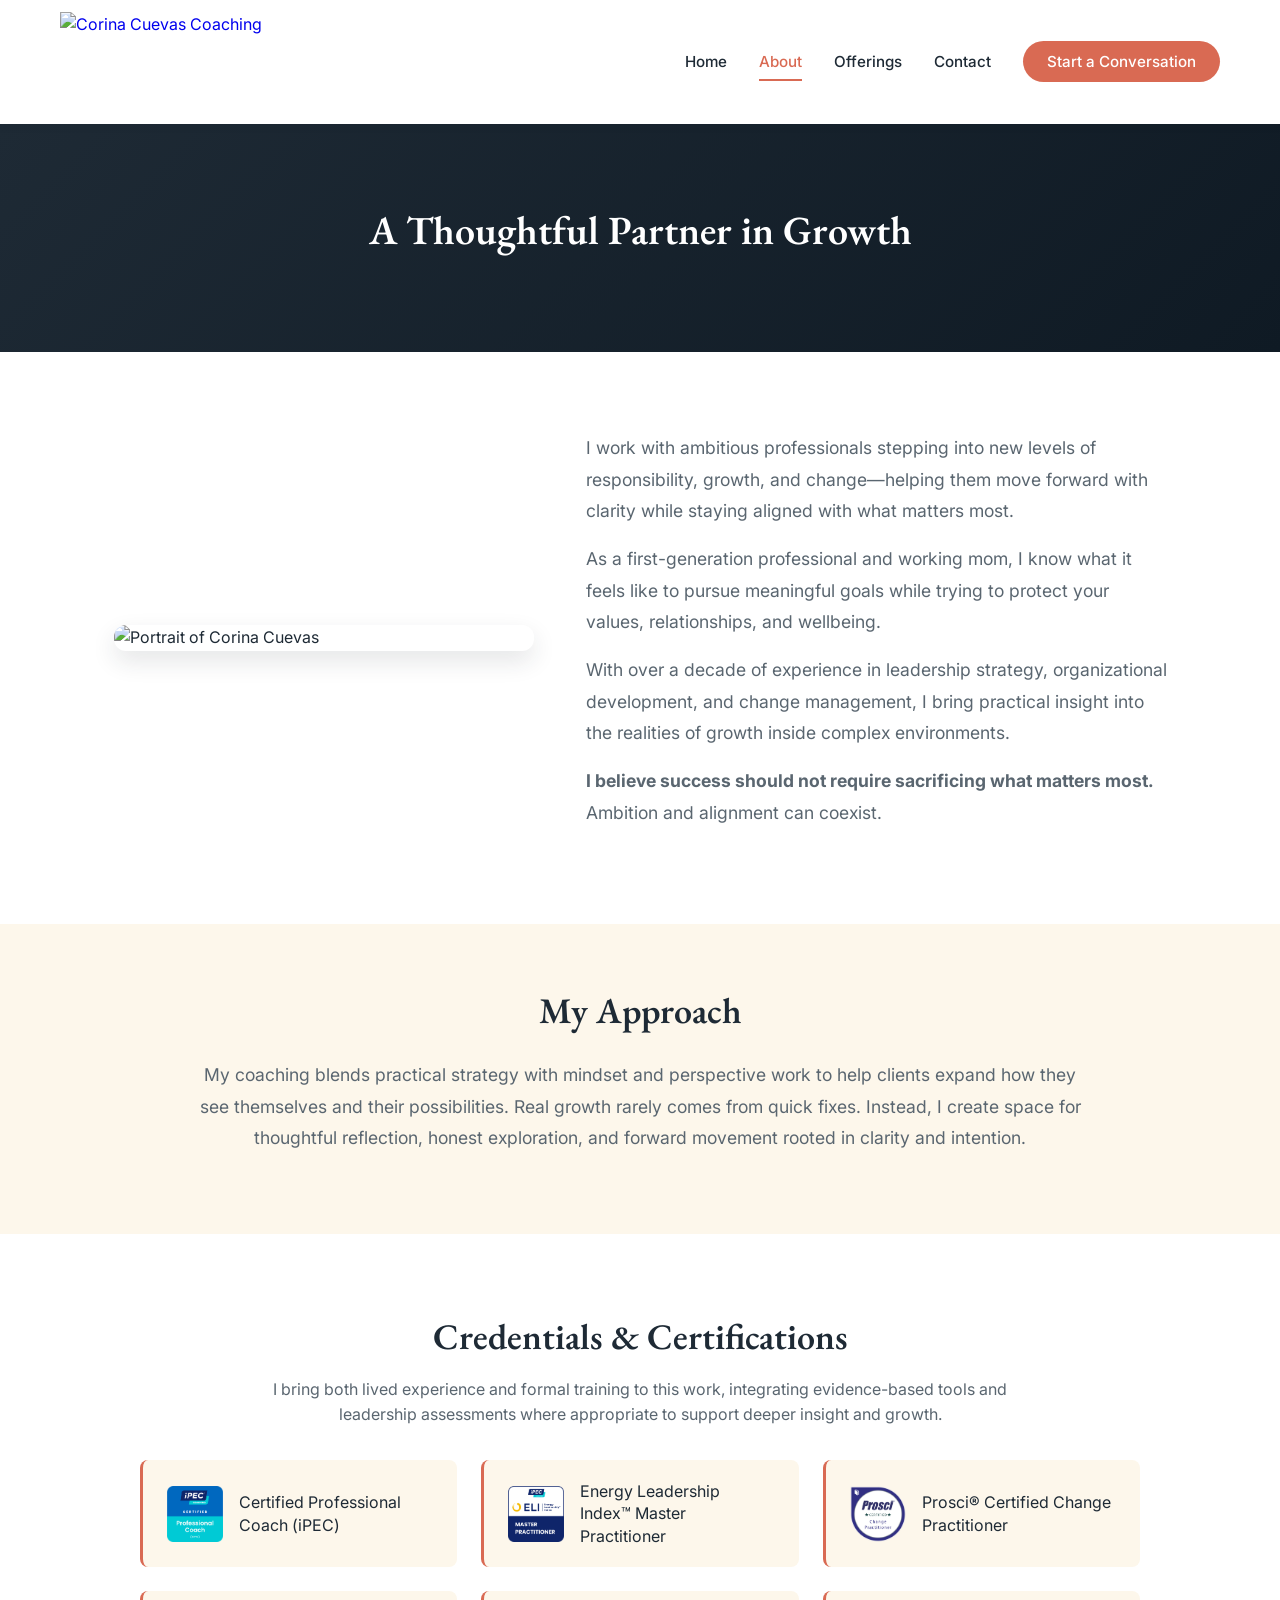
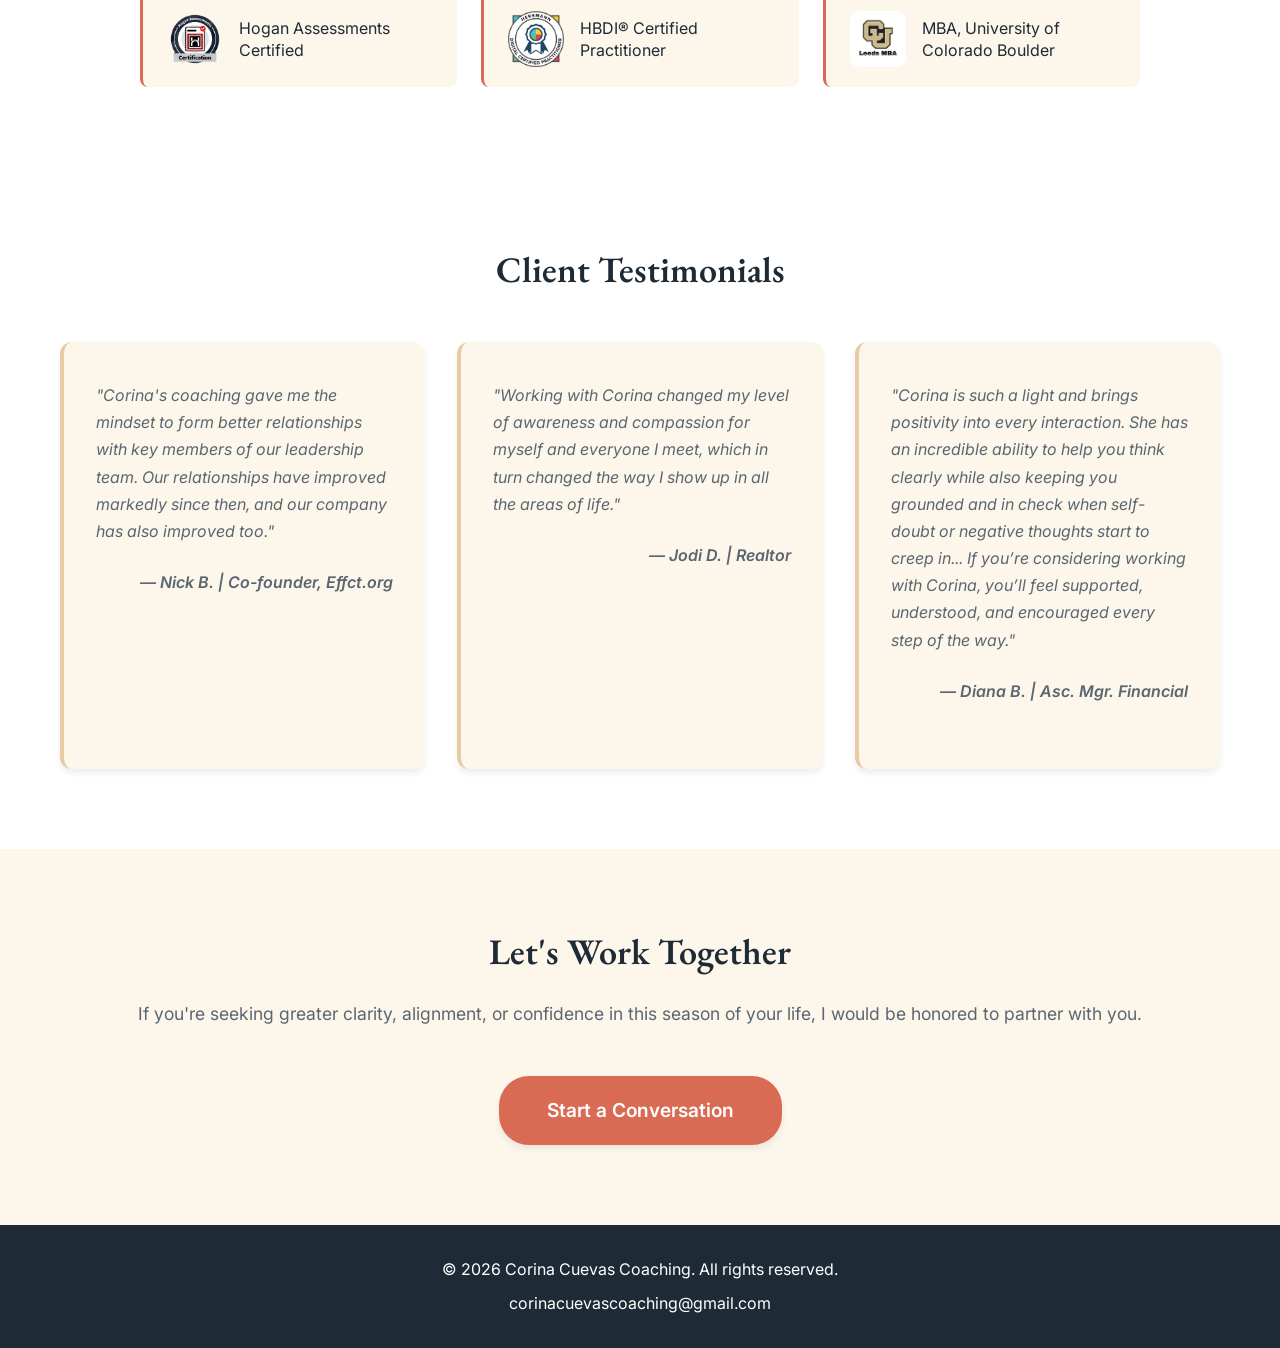
==== about.html @ 36dd2f9c "Revise about section for clarity and impact" ====
<!DOCTYPE html>
<html lang="en">
<head>
<!-- Google tag (gtag.js) -->
<script async src="https://www.googletagmanager.com/gtag/js?id=G-BGKGCBYLS8"></script>
<script>
  window.dataLayer = window.dataLayer || [];
  function gtag(){dataLayer.push(arguments);}
  gtag('js', new Date());

  gtag('config', 'G-BGKGCBYLS8');
</script>
    <meta charset="UTF-8">
    <meta name="viewport" content="width=device-width, initial-scale=1.0">
    <meta name="description" content="Learn about Corina Cuevas, a leadership and personal development coach with over a decade of experience in organizational development.">
    <title>About - Corina Cuevas Coaching</title>
    <link href="https://fonts.googleapis.com/css2?family=EB+Garamond:wght@400;600;700&family=Inter:wght@400;600&display=swap" rel="stylesheet">
    <link rel="stylesheet" href="style.css">
    <link rel="icon" type="image/png" href="/favicon-96x96.png" sizes="96x96" />
    <link rel="icon" type="image/svg+xml" href="/favicon.svg" />
    <link rel="shortcut icon" type="image/x-icon" href="favicon.ico">
    <link rel="apple-touch-icon" sizes="180x180" href="/apple-touch-icon.png" />
    <link rel="manifest" href="/site.webmanifest" />
</head>
<body>
    <header>
        <nav class="navbar">
            <div class="container">
                <a href="index.html" class="logo">
                    <img src="CCC_Logo.png" alt="Corina Cuevas Coaching" class="logo-image">
                </a>
                <button class="hamburger" aria-label="Toggle navigation menu">
                    <span></span>
                    <span></span>
                    <span></span>
                </button>
                <ul class="nav-links">
                    <li><a href="index.html">Home</a></li>
                    <li><a href="about.html" class="active">About</a></li>
                    <li><a href="offerings.html">Offerings</a></li>
                    <li><a href="contact.html">Contact</a></li>
                    <li><a href="https://calendly.com/corinacuevascoaching" class="cta">Start a Conversation</a></li>
                </ul>
            </div>
        </nav>
    </header>

    <section class="page-hero">
        <div class="container">
            <h1>A Thoughtful Partner in Growth</h1>
        </div>
    </section>

    <section id="about" class="about">
    <div class="container">
        <div class="about-content">
            <div class="about-image">
                <img src="home_page_photo2.jpeg" alt="Portrait of Corina Cuevas">
            </div>
            <div class="about-text">
                <p>I work with ambitious professionals stepping into new levels of responsibility, growth, and change—helping them move forward with clarity while staying aligned with what matters most.</p>
                <p>As a first-generation professional and working mom, I know what it feels like to pursue meaningful goals while trying to protect your values, relationships, and wellbeing.</p>
                <p>With over a decade of experience in leadership strategy, organizational development, and change management, I bring practical insight into the realities of growth inside complex environments.</p>
                <p><strong>I believe success should not require sacrificing what matters most.</strong> Ambition and alignment can coexist.</p>
            </div>
        </div>
    </div>
    </section>


    <section class="approach-section">
        <div class="container">
            <div class="approach">
                <h2>My Approach</h2>
                <p>My coaching blends practical strategy with mindset and perspective work to help clients expand how they see themselves and their possibilities. Real growth rarely comes from quick fixes. Instead, I create space for thoughtful reflection, honest exploration, and forward movement rooted in clarity and intention.</p>
            </div>
        </div>
    </section>

    <section class="credentials-section">
        <div class="container">
            <div class="credentials">
                <h2>Credentials & Certifications</h2>
                <p class="credentials-intro">I bring both lived experience and formal training to this work, integrating evidence-based tools and leadership assessments where appropriate to support deeper insight and growth.</p>
                <ul class="credentials-list">
                    <li>
                        <img src="ipec.png" alt="iPEC Certified Professional Coach">
                        <span>Certified Professional Coach (iPEC)</span>
                    </li>
                    <li>
                        <img src="eli.png" alt="ELI Master Practitioner">
                        <span>Energy Leadership Index™ Master Practitioner</span>
                    </li>
                    <li>
                        <img src="prosci.png" alt="Prosci Certified Change Practitioner">
                        <span>Prosci® Certified Change Practitioner</span>
                    </li>
                    <li>
                        <img src="hogan.png" alt="Hogan Assessments Certification">
                        <span>Hogan Assessments Certified</span>
                    </li>
                    <li>
                        <img src="herrman.png" alt="Hermann Practitioner">
                        <span>HBDI® Certified Practitioner</span>
                    </li>
                    <li>
                        <img src="cu_leeds.png" alt="MBA - University of Colorado Boulder Leeds School of Business">
                        <span>MBA, University of Colorado Boulder</span>
                    </li>
                </ul>
            </div>
        </div>
    </section>

    <section id="testimonials" class="testimonials">
        <div class="container">
            <h2>Client Testimonials</h2>
            <div class="testimonial-grid">
                <div class="testimonial">
                    <p>"Corina's coaching gave me the mindset to form better relationships with key members of our leadership team. Our relationships have improved markedly since then, and our company has also improved too."</p>
                    <p class="client-name">— Nick B. | Co-founder, Effct.org</p>
                </div>
                <div class="testimonial">
                    <p>"Working with Corina changed my level of awareness and compassion for myself and everyone I meet, which in turn changed the way I show up in all the areas of life."</p>
                    <p class="client-name">— Jodi D. | Realtor</p>
                </div>
                <div class="testimonial">
                    <p>"Corina is such a light and brings positivity into every interaction. She has an incredible ability to help you think clearly while also keeping you grounded and in check when self-doubt or negative thoughts start to creep in... If you’re considering working with Corina, you’ll feel supported, understood, and encouraged every step of the way."</p>
                    <p class="client-name">— Diana B. | Asc. Mgr. Financial </p>
                </div>
            </div>
        </div>
    </section>

    <section class="cta-section">
        <div class="container">
            <h2>Let's Work Together</h2>
            <p class="section-subtitle">If you're seeking greater clarity, alignment, or confidence in this season of your life, I would be honored to partner with you.</p>
            <a href="https://calendly.com/corinacuevascoaching" class="btn-primary btn-large">Start a Conversation</a>
        </div>
    </section>

    <footer class="footer">
        <div class="container">
            <p>&copy; 2026 Corina Cuevas Coaching. All rights reserved.</p>
            <p>corinacuevascoaching@gmail.com</p>
        </div>
    </footer>

    <script src="script.js"></script>
</body>
</html>
---- style.css ----
/* ===== CSS VARIABLES ===== */
:root {
    --primary: #1e2a35;
    --secondary: #e8cba4;
    --accent: #d96a53;
    --background: #fdf7eb;
    --white: #FFFFFF;
    --dark: #1e2a35;
    --light-text: #5a6670;
    --shadow: 0 4px 6px rgba(30, 42, 53, 0.08);
    --shadow-lg: 0 10px 25px rgba(30, 42, 53, 0.12);
    --transition: all 0.3s ease;
}

/* ===== RESET & GENERAL ===== */
* {
    margin: 0;
    padding: 0;
    box-sizing: border-box;
}

html {
    scroll-behavior: smooth;
}

body {
    font-family: 'Inter', -apple-system, BlinkMacSystemFont, 'Segoe UI', sans-serif;
    line-height: 1.6;
    color: var(--dark);
    background-color: var(--background);
    overflow-x: hidden;
}

.container {
    max-width: 1200px;
    margin: 0 auto;
    padding: 0 20px;
}

h1, h2, h3 {
    font-family: 'EB Garamond', Georgia, serif;
    font-weight: 600;
    line-height: 1.3;
    color: var(--primary);
}

h1 {
    font-size: 2.75rem;
}

h2 {
    font-size: 2.25rem;
    margin-bottom: 1.5rem;
    text-align: center;
}

h3 {
    font-size: 1.5rem;
    margin-bottom: 1rem;
}

p {
    margin-bottom: 1rem;
    color: var(--light-text);
}

/* ===== NAVIGATION ===== */
header {
    background: var(--white);
    box-shadow: var(--shadow);
    position: sticky;
    top: 0;
    z-index: 1000;
}

.navbar {
    padding: 0.75rem 0;
}

.navbar .container {
    display: flex;
    justify-content: space-between;
    align-items: center;
}

.logo {
    display: flex;
    align-items: center;
    text-decoration: none;
    transition: var(--transition);
}

.logo:hover {
    opacity: 0.85;
}

.logo-image {
    height: 100px;
    width: auto;
    object-fit: contain;
}

.nav-links {
    display: flex;
    list-style: none;
    gap: 2rem;
    align-items: center;
}

.nav-links a {
    text-decoration: none;
    color: var(--dark);
    font-weight: 500;
    font-size: 0.95rem;
    transition: var(--transition);
    padding: 0.5rem 0;
    border-bottom: 2px solid transparent;
}

.nav-links a:hover {
    color: var(--accent);
    border-bottom-color: var(--accent);
}

.nav-links a.active {
    color: var(--accent);
    border-bottom-color: var(--accent);
}

.nav-links .cta {
    background: var(--accent);
    color: var(--white) !important;
    padding: 0.7rem 1.5rem !important;
    border-radius: 25px;
    border: none !important;
}

.nav-links .cta:hover {
    background: var(--primary) !important;
    transform: translateY(-2px);
}

.hamburger {
    display: none;
    flex-direction: column;
    background: none;
    border: none;
    cursor: pointer;
    gap: 5px;
}

.hamburger span {
    width: 25px;
    height: 3px;
    background: var(--primary);
    transition: var(--transition);
}

/* ===== HERO SECTION ===== */
.hero {
    background: linear-gradient(135deg, var(--primary) 0%, #0f1a24 100%);
    color: var(--white);
    padding: 8rem 2rem;
    text-align: center;
}

.hero h1 {
    color: var(--white);
    font-size: 3rem;
    margin-bottom: 1.5rem;
    font-weight: 600;
    animation: fadeInUp 1s ease;
}

.hero-subtitle {
    font-size: 1.3rem;
    margin-bottom: 2.5rem;
    opacity: 0.95;
    max-width: 700px;
    margin-left: auto;
    margin-right: auto;
    color: var(--secondary);
}

/* ===== PAGE HERO (for internal pages) ===== */
.page-hero {
    background: linear-gradient(135deg, var(--primary) 0%, #0f1a24 100%);
    color: var(--white);
    padding: 5rem 2rem;
    text-align: center;
}

.page-hero h1 {
    color: var(--white);
    font-size: 2.5rem;
    margin-bottom: 1rem;
}

.page-hero .hero-subtitle {
    color: var(--secondary);
    font-size: 1.2rem;
}

/* ===== BUTTONS ===== */
.btn-primary {
    display: inline-block;
    background: var(--accent);
    color: var(--white);
    padding: 1rem 2.5rem;
    text-decoration: none;
    border-radius: 30px;
    font-weight: 600;
    font-size: 1rem;
    transition: var(--transition);
    border: none;
    cursor: pointer;
    box-shadow: var(--shadow);
}

.btn-primary:hover {
    background: var(--secondary);
    color: var(--primary);
    transform: translateY(-3px);
    box-shadow: var(--shadow-lg);
}

.btn-secondary {
    display: inline-block;
    background: transparent;
    color: var(--primary);
    padding: 1rem 2.5rem;
    text-decoration: none;
    border-radius: 30px;
    font-weight: 600;
    font-size: 1rem;
    transition: var(--transition);
    border: 2px solid var(--primary);
    cursor: pointer;
}

.btn-secondary:hover {
    background: var(--primary);
    color: var(--white);
    transform: translateY(-3px);
}

.btn-large {
    font-size: 1.2rem;
    padding: 1.2rem 3rem;
}

.btn-card {
    display: inline-block;
    background: var(--primary);
    color: var(--white);
    padding: 0.8rem 1.8rem;
    text-decoration: none;
    border-radius: 25px;
    font-weight: 600;
    font-size: 0.95rem;
    transition: var(--transition);
    margin-top: 1rem;
}

.btn-card:hover {
    background: var(--accent);
    transform: translateY(-2px);
}

.cta-center {
    text-align: center;
    margin-top: 3rem;
}

/* ===== INTRO SECTION WITH IMAGE ===== */
.intro {
    padding: 5rem 2rem;
    background: var(--white);
}

.intro-content {
    display: grid;
    grid-template-columns: 400px 1fr;
    gap: 4rem;
    align-items: center;
    max-width: 1200px;
    margin: 0 auto;
}

.intro-image {
    width: 100%;
    height: 100%;
    display: flex;
    justify-content: center;
    align-items: center;
}

.intro-image img {
    width: 100%;
    max-width: 400px;
    height: auto;
    border-radius: 12px;
    box-shadow: var(--shadow-lg);
    object-fit: cover;
    transition: var(--transition);
}

.intro-image img:hover {
    transform: scale(1.02);
    box-shadow: 0 15px 35px rgba(30, 42, 53, 0.15);
}

.intro-text {
    text-align: left;
}

.intro-text h2 {
    text-align: left;
    margin-bottom: 1.5rem;
}

.intro-text p {
    font-size: 1.1rem;
    line-height: 1.8;
    margin-bottom: 1.5rem;
}

.intro-text .btn-secondary {
    margin-top: 1rem;
}

/* ===== COACHING FIT SECTION ===== */
.coaching-fit {
    padding: 5rem 2rem;
    background: var(--background);
}

.fit-cards {
    display: flex;
    flex-wrap: wrap;
    justify-content: center;
    gap: 1.5rem;
    margin-top: 3rem;
    max-width: 1000px;
    margin-left: auto;
    margin-right: auto;
}

.fit-item {
    background: var(--white);
    padding: 1.5rem;
    border-radius: 10px;
    box-shadow: var(--shadow);
    border-left: 4px solid var(--accent);
    color: var(--dark);
    font-size: 1rem;
    flex: 0 1 calc(33.333% - 1.5rem);
    min-width: 250px;
    max-width: 320px;
}

/* ===== WAYS TO WORK TOGETHER SECTION ===== */
.ways-to-work {
    padding: 5rem 2rem;
    background: var(--white);
}

.ways-grid {
    display: grid;
    grid-template-columns: repeat(2, 1fr);
    gap: 2rem;
    margin-top: 3rem;
    max-width: 900px;
    margin-left: auto;
    margin-right: auto;
}

.way-card {
    background: var(--background);
    padding: 2rem 1.5rem;
    border-radius: 12px;
    box-shadow: var(--shadow);
    text-align: center;
    border-top: 3px solid var(--accent);
}

.way-icon {
    font-size: 2.5rem;
    margin-bottom: 1rem;
}

.way-card h3 {
    font-size: 1.3rem;
    margin-bottom: 1rem;
    color: var(--primary);
}

.way-card p {
    font-size: 0.95rem;
    line-height: 1.6;
    color: var(--light-text);
    margin-bottom: 0;
}

/* ===== CERTIFICATIONS SECTION ===== */
.certifications-section {
    padding: 5rem 2rem;
    background: var(--background);
}

.certifications-grid {
    display: flex;
    flex-wrap: wrap;
    justify-content: center;
    align-items: center;
    gap: 2rem;
    margin-top: 3rem;
    max-width: 1000px;
    margin-left: auto;
    margin-right: auto;
}

.cert-badge {
    display: flex;
    justify-content: center;
    align-items: center;
    
}
.cert-badge img {
  width: 110px;
  height: 110px;
  object-fit: contain;
}

.mba-badge {
    width: 150px;
    height: 270px;
    display: flex;
    justify-content: center;
    align-items: center;
    background: var(--white);
    border-radius: 8px;
    box-shadow: var(--shadow);
}

.mba-image {
    max-width: 140px;
    max-height: 260px;
    width: auto;
    height: auto;
    object-fit: contain;
    padding: 0.5rem;
}

/* ===== SERVICES SECTION ===== */
.services {
    padding: 5rem 2rem;
    background: var(--white);
}

.section-subtitle {
    text-align: center;
    font-size: 1.1rem;
    color: var(--light-text);
    margin-bottom: 3rem;
}

.section-intro {
    text-align: center;
    font-size: 1.1rem;
    color: var(--light-text);
    margin-bottom: 3rem;
    max-width: 900px;
    margin-left: auto;
    margin-right: auto;
}

.service-cards {
    display: grid;
    grid-template-columns: repeat(auto-fit, minmax(300px, 1fr));
    gap: 2rem;
    margin-top: 3rem;
}

.card {
    background: var(--background);
    padding: 2.5rem 2rem;
    border-radius: 12px;
    box-shadow: var(--shadow);
    transition: var(--transition);
    text-align: center;
    border: 2px solid transparent;
    position: relative;
    display: flex;
    flex-direction: column;
}

.card:hover {
    transform: none;
    box-shadow: var(--shadow);
    border-color: transparent;
}

.card.featured {
    border-color: var(--accent);
    box-shadow: 0 8px 20px rgba(217, 106, 83, 0.2);
}

.featured-badge {
    position: absolute;
    top: -12px;
    left: 50%;
    transform: translateX(-50%);
    background: var(--accent);
    color: var(--white);
    padding: 0.3rem 1rem;
    border-radius: 20px;
    font-size: 0.85rem;
    font-weight: 600;
}

.card-icon {
    font-size: 3rem;
    margin-bottom: 1rem;
}

.card h3 {
    margin-bottom: 1rem;
    color: var(--primary);
}

.card p {
    color: var(--light-text);
    margin-bottom: 1.5rem;
}

.card-list {
    text-align: left;
    list-style-position: inside;
    color: var(--light-text);
    margin-bottom: 1.5rem;
}

.card-list li {
    margin-bottom: 0.5rem;
}

.price {
    font-size: 1.5rem;
    font-weight: 600;
    color: var(--accent);
    margin-top: auto;
}

.price span {
    font-size: 0.9rem;
    color: var(--light-text);
    font-weight: 400;
}

/* ===== ORGANIZATIONAL SECTION ===== */
.organizational-section {
    padding: 5rem 2rem;
    background: var(--background);
}

.organizational-grid {
    display: flex;
    flex-wrap: wrap;
    justify-content: center;
    gap: 2rem;
    margin-top: 3rem;
}

.org-card {
    background: var(--white);
    padding: 1.75rem 1.75rem;
    border-radius: 12px;
    box-shadow: var(--shadow);
    border-top: 4px solid var(--accent);
    flex: 0 1 300px;
text-align: center;
}

.org-card:hover {
    box-shadow: var(--shadow-lg);
}

.org-icon {
    font-size: 2rem;
    margin-bottom: 0.75rem;
}

/* ===== ASSESSMENTS SECTION ===== */
.assessments-section {
    padding: 5rem 2rem;
    background: var(--white);
}

.assessment-grid {
    display: flex;
    flex-wrap: wrap;
    justify-content: center;
    gap: 2rem;
    margin-top: 3rem;
}

.assessment-card {
    background: var(--background);
    padding: 2rem 1.5rem;
    border-radius: 12px;
    box-shadow: var(--shadow);
    flex: 0 1 360px;
    text-align: center;
}

.assessment-card h3 {
    margin: 1rem 0 0.75rem;
    color: var(--primary);
}

.assessment-card p {
    font-size: 0.95rem;
    line-height: 1.6;
}

.assessment-icon img {
    width: 72px;
    height: 72px;
    object-fit: contain;
}

.clifton-icon {
  width: auto !important;
  height: 28px !important;
  max-width: 140px;
  object-fit: contain;
}
/* Remove lateral slide hover on legacy assessment items */
.assessment-item,
.assessment-item:hover {
    transform: none;
}

/* ===== TESTIMONIALS ===== */
.testimonials {
    padding: 5rem 2rem;
    background: var(--white);
}

.testimonial-grid {
    display: grid;
    grid-template-columns: repeat(auto-fit, minmax(300px, 1fr));
    gap: 2rem;
    margin-top: 3rem;
}

.testimonial {
    background: var(--background);
    padding: 2.5rem 2rem;
    border-radius: 12px;
    box-shadow: var(--shadow);
    position: relative;
    transition: var(--transition);
    border-left: 4px solid var(--secondary);
}

.testimonial:hover {
    transform: translateY(-5px);
    box-shadow: var(--shadow-lg);
}

.testimonial p {
    font-style: italic;
    color: var(--light-text);
    font-size: 1rem;
    line-height: 1.7;
    margin-bottom: 1.5rem;
}

.client-name {
    font-weight: 600;
    color: var(--primary);
    text-align: right;
    margin: 0;
    font-style: normal;
}

/* ===== ABOUT SECTION ===== */
.about {
    padding: 5rem 2rem;
    background: var(--white);
}

.about .container {
    max-width: 1100px;
    margin: 0 auto;
}

.about-content {
    display: grid;
    grid-template-columns: 1.1fr 1.5fr;
    gap: 3rem;
    align-items: center;
}

.about-image {
    display: flex;
    justify-content: center;
    align-items: center;
}

.about-image img {
    width: 100%;
    max-width: 420px;
    border-radius: 12px;
    box-shadow: var(--shadow-lg);
    object-fit: cover;
    display: block;
    margin: 0 auto;
    transition: var(--transition);
}

.about-image img:hover {
    transform: scale(1.02);
    box-shadow: 0 15px 35px rgba(30, 42, 53, 0.15);
}

.about-text {
    font-size: 1.1rem;
    line-height: 1.8;
}

/* Approach */
.approach-section {
    padding: 4rem 2rem;
    background: var(--background);
}

.approach {
    max-width: 900px;
    margin: 0 auto;
}

.approach h2 {
    margin-bottom: 1.5rem;
}

.approach p {
    font-size: 1.1rem;
    line-height: 1.8;
    text-align: center;
}

/* Credentials */
.credentials-section {
    padding: 5rem 2rem;
    background: var(--white);
}

.credentials {
    max-width: 1000px;
    margin: 0 auto;
}

.credentials h2 {
    margin-bottom: 1rem;
}

.credentials-intro {
    text-align: center;
    max-width: 800px;
    margin: 0 auto 2rem;
}

.credentials-list {
    list-style: none;
    display: grid;
    grid-template-columns: repeat(auto-fit, minmax(280px, 1fr));
    gap: 1.5rem;
    margin-top: 2rem;
}

.credentials-list li {
    display: flex;
    align-items: center;
    gap: 1rem;
    padding: 1.25rem 1.5rem;
    background: var(--background);
    border-radius: 8px;
    border-left: 3px solid var(--accent);
    color: var(--dark);
    font-size: 1rem;
}

.credentials-list li img {
    width: 56px;
    height: 56px;
    object-fit: contain;
    flex-shrink: 0;
}

.credentials-list li span {
    line-height: 1.4;
}

/* ===== CONTACT SECTION ===== */
.contact {
    padding: 5rem 2rem;
    background: var(--white);
}

.contact-options {
    display: grid;
    grid-template-columns: repeat(auto-fit, minmax(350px, 1fr));
    gap: 3rem;
    margin: 3rem auto;
    max-width: 1000px;
    justify-items: center;
}

.contact-card {
    background: var(--background);
    padding: 2.5rem 2rem;
    border-radius: 12px;
    box-shadow: var(--shadow);
    text-align: center;
}

.contact-card .benefits-list {
    text-align: left;
    margin: 1.5rem auto;
    max-width: 420px;
}

.contact-card .card-icon {
    font-size: 3rem;
    margin-bottom: 1rem;
}

.contact-card h3 {
    text-align: center;
    margin-bottom: 1rem;
}

.contact-card > p {
    text-align: center;
    margin-bottom: 1.5rem;
}

.benefits-list {
    list-style: none;
    margin: 1.5rem 0;
    padding: 0;
}

.benefits-list li {
    padding: 0.5rem 0;
    padding-left: 1.5rem;
    position: relative;
    color: var(--light-text);
}

.benefits-list li:before {
    content: "✓";
    position: absolute;
    left: 0;
    color: var(--accent);
    font-weight: bold;
}

.contact-form button {
    margin-top: 0.5rem;
}

.response-time {
    font-size: 0.9rem;
    color: var(--light-text);
    margin-top: 1rem;
    font-style: italic;
    text-align: center;
}

.small-text {
    font-size: 0.85rem;
    color: var(--light-text);
    margin-top: 0.5rem;
    text-align: center;
}

/* ===== CONTACT INFO SECTION ===== */
.contact-info-section {
    padding: 4rem 2rem;
    background: var(--background);
}

.contact-details {
    display: grid;
    grid-template-columns: repeat(auto-fit, minmax(250px, 1fr));
    gap: 2rem;
    max-width: 800px;
    margin: 2rem auto;
}

.contact-item {
    text-align: center;
    padding: 2rem;
    background: var(--white);
    border-radius: 10px;
    box-shadow: var(--shadow);
}

.contact-item h3 {
    margin-bottom: 1rem;
    font-size: 1.3rem;
}

.contact-item a {
    color: var(--accent);
    text-decoration: none;
    font-weight: 600;
    transition: var(--transition);
}

.contact-item a:hover {
    color: var(--primary);
}

/* ===== FAQ SECTION ===== */
.faq-section {
    padding: 5rem 2rem;
    background: var(--white);
}

.faq-grid {
    display: grid;
    grid-template-columns: repeat(auto-fit, minmax(300px, 1fr));
    gap: 2rem;
    margin-top: 3rem;
    max-width: 1000px;
    margin-left: auto;
    margin-right: auto;
}

.faq-item {
    background: var(--background);
    padding: 2rem;
    border-radius: 10px;
    border-top: 3px solid var(--accent);
}

.faq-item h3 {
    font-size: 1.2rem;
    margin-bottom: 1rem;
}

.faq-item p {
    line-height: 1.7;
}

/* ===== CTA SECTION ===== */
.cta-section {
    padding: 5rem 2rem;
    background: var(--background);
    text-align: center;
}

/* ===== FOOTER ===== */
.footer {
    background: var(--primary);
    color: var(--white);
    padding: 2rem;
    text-align: center;
}

.footer .container {
    display: flex;
    justify-content: center;
    align-items: center;
    flex-direction: column;
    gap: 0.5rem;
}

.footer p {
    margin: 0;
    color: var(--white);
}

/* ===== ANIMATIONS ===== */
@keyframes fadeInUp {
    from {
        opacity: 0;
        transform: translateY(30px);
    }
    to {
        opacity: 1;
        transform: translateY(0);
    }
}

/* ===== RESPONSIVE DESIGN ===== */
@media (max-width: 992px) {
    .intro-content {
        grid-template-columns: 300px 1fr;
        gap: 3rem;
    }

    .intro-image img {
        max-width: 300px;
    }
}

@media (max-width: 768px) {
    h1 {
        font-size: 2rem;
    }

    h2 {
        font-size: 1.75rem;
    }

    .nav-links {
        position: fixed;
        right: -100%;
        top: 70px;
        flex-direction: column;
        background: var(--white);
        width: 100%;
        text-align: center;
        transition: 0.3s;
        box-shadow: var(--shadow-lg);
        padding: 2rem 0;
        max-height: calc(100vh - 70px);
        overflow-y: auto;
    }

    .nav-links.active {
        right: 0;
    }

    .hamburger {
        display: flex;
    }

    .logo-image {
        height: 38px;
    }

    .hero {
        padding: 5rem 2rem;
    }

    .hero h1 {
        font-size: 2rem;
    }

    .hero-subtitle {
        font-size: 1.1rem;
    }

    .page-hero {
        padding: 4rem 2rem;
    }

    .page-hero h1 {
        font-size: 2rem;
    }

    .intro-content {
        grid-template-columns: 1fr;
        gap: 2rem;
    }

    .intro-image {
        order: 1;
        max-width: 350px;
        margin: 0 auto;
    }

    .intro-text {
        order: 2;
        text-align: center;
    }

    .intro-text h2 {
        text-align: center;
    }

    .intro-image img {
        max-width: 100%;
    }

    .fit-cards {
        flex-direction: column;
        align-items: center;
    }

    .fit-item {
        flex: 1 1 100%;
        max-width: 100%;
    }

    .ways-grid {
        grid-template-columns: 1fr;
    }

    .certifications-grid {
        gap: 1.5rem;
    }

    .service-cards {
        grid-template-columns: 1fr;
    }

    .testimonial-grid {
        grid-template-columns: 1fr;
    }

    .contact-options {
        grid-template-columns: 1fr;
    }

    .credentials-list {
        grid-template-columns: 1fr;
    }

    .organizational-grid {
        grid-template-columns: 1fr;
        gap: 1.5rem;
    }

    .assessment-list {
        grid-template-columns: 1fr;
    }

    .faq-grid {
        grid-template-columns: 1fr;
    }

    .contact-details {
        grid-template-columns: 1fr;
    }
}

@media (max-width: 768px) {
    .logo-image {
        height: 80px;
        width: auto;
    }

    .btn-primary {
        padding: 0.9rem 2rem;
        font-size: 0.95rem;
    }

    .certifications-grid {
        gap: 1rem;
    }

    .contact-options {
        grid-template-columns: 1fr;
    }

    .about-content {
        grid-template-columns: 1fr;
        gap: 2rem;
    }

    .about-image {
        order: 1;
        max-width: 350px;
        margin: 0 auto;
    }

    .about-image img {
        max-width: 100%;
    }

    .about-text {
        order: 2;
        text-align: left;
    }
}
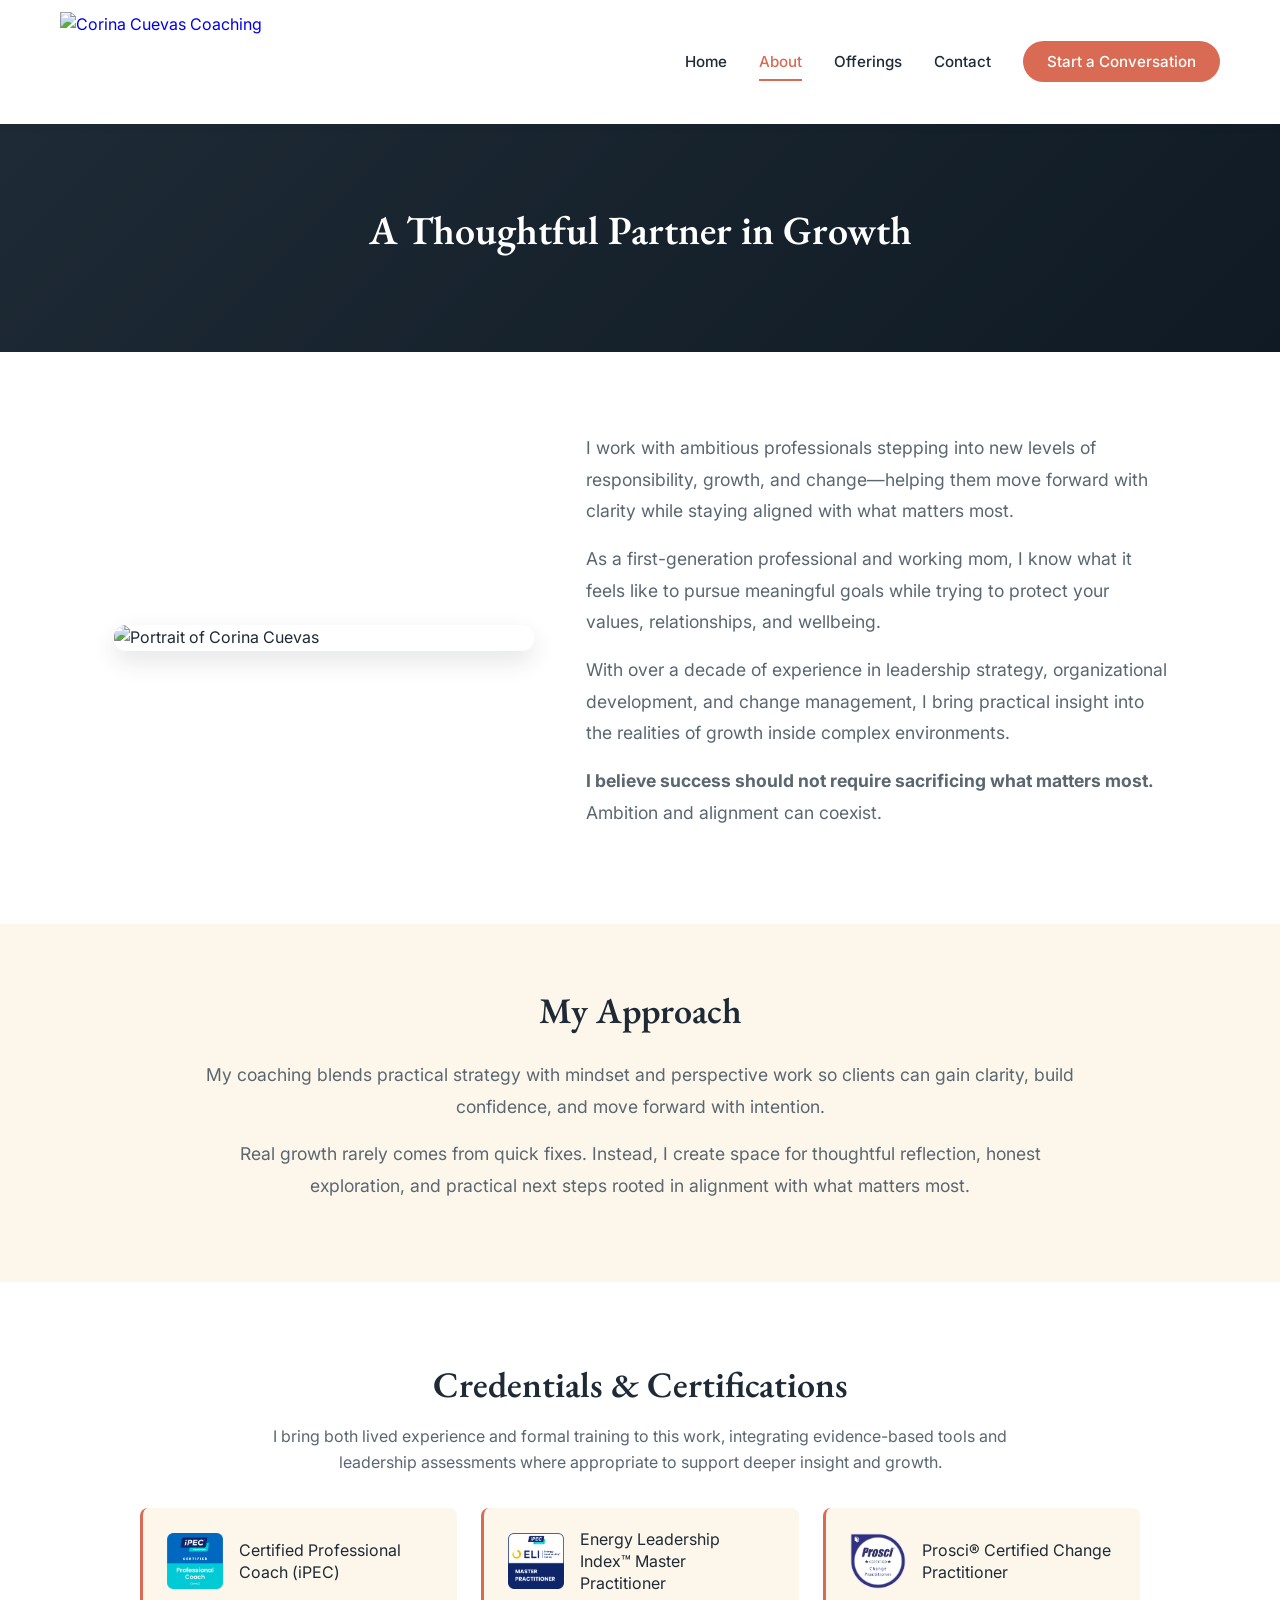
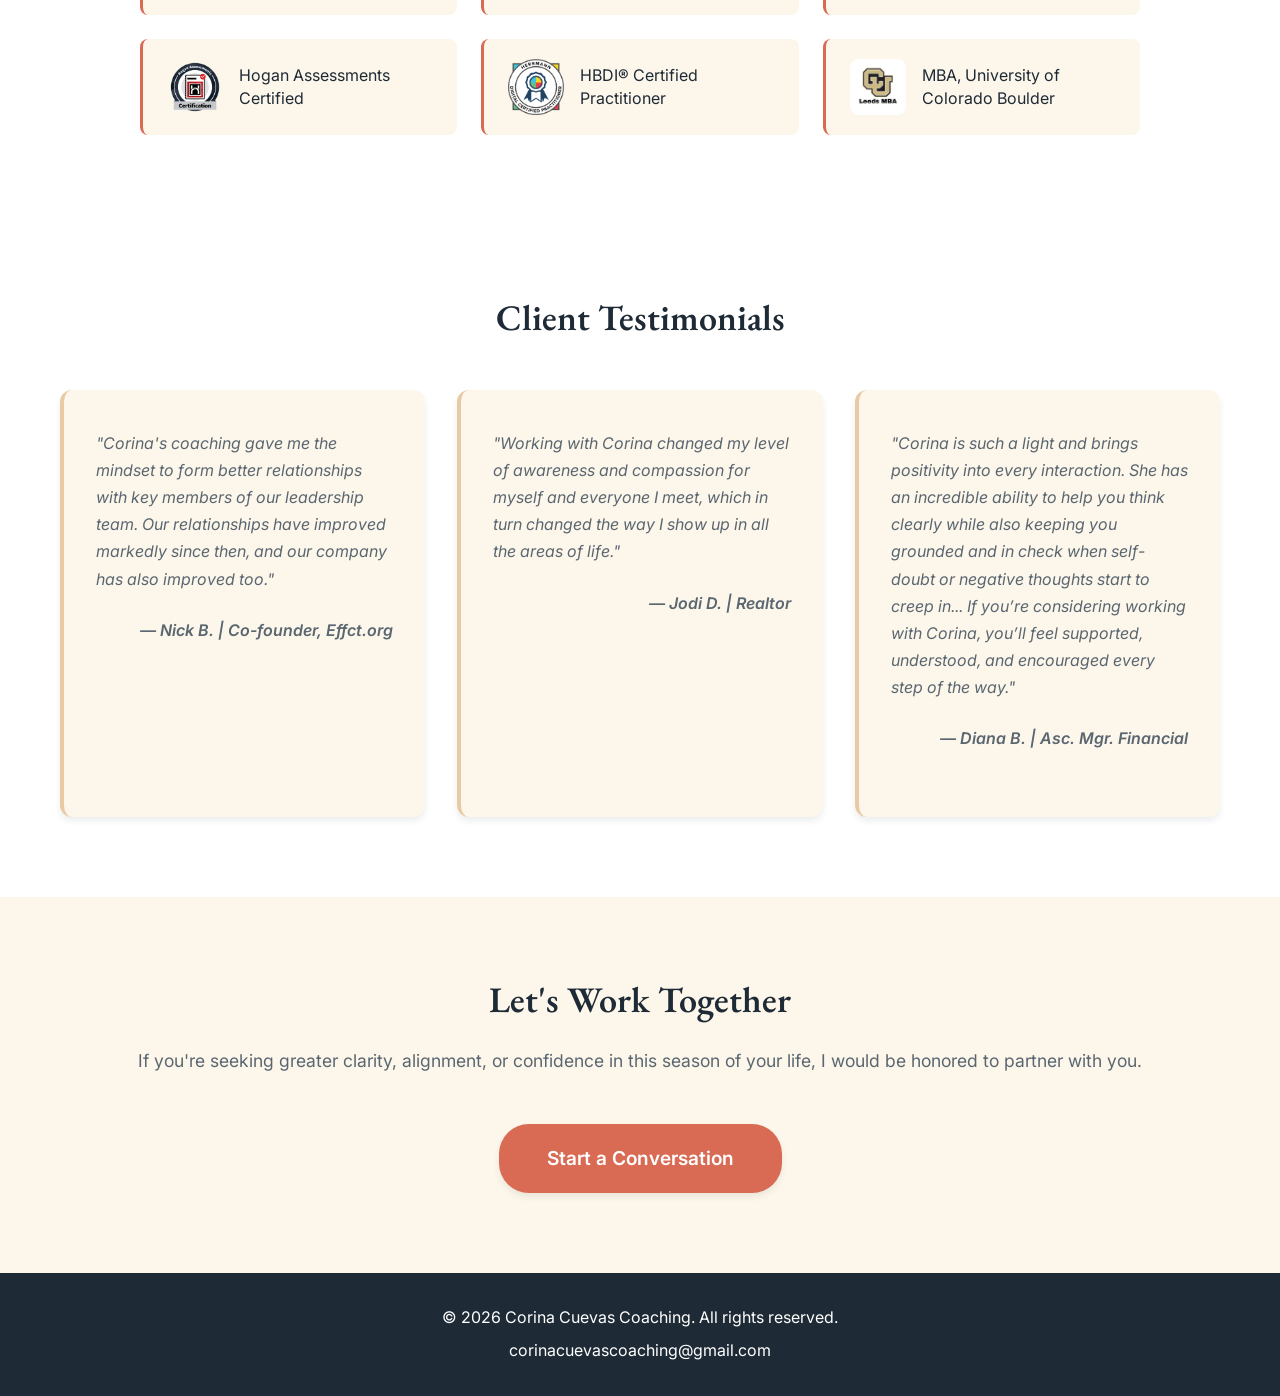
==== commit 03fc2d6b: "Revise coaching approach description for clarity" ====
--- a/about.html
+++ b/about.html
@@ -72,7 +72,9 @@
         <div class="container">
             <div class="approach">
                 <h2>My Approach</h2>
-                <p>My coaching blends practical strategy with mindset and perspective work to help clients expand how they see themselves and their possibilities. Real growth rarely comes from quick fixes. Instead, I create space for thoughtful reflection, honest exploration, and forward movement rooted in clarity and intention.</p>
+                <p>My coaching blends practical strategy with mindset and perspective work so clients can gain clarity, build confidence, and move forward with intention.</p>
+
+<p>Real growth rarely comes from quick fixes. Instead, I create space for thoughtful reflection, honest exploration, and practical next steps rooted in alignment with what matters most.</p>
             </div>
         </div>
     </section>
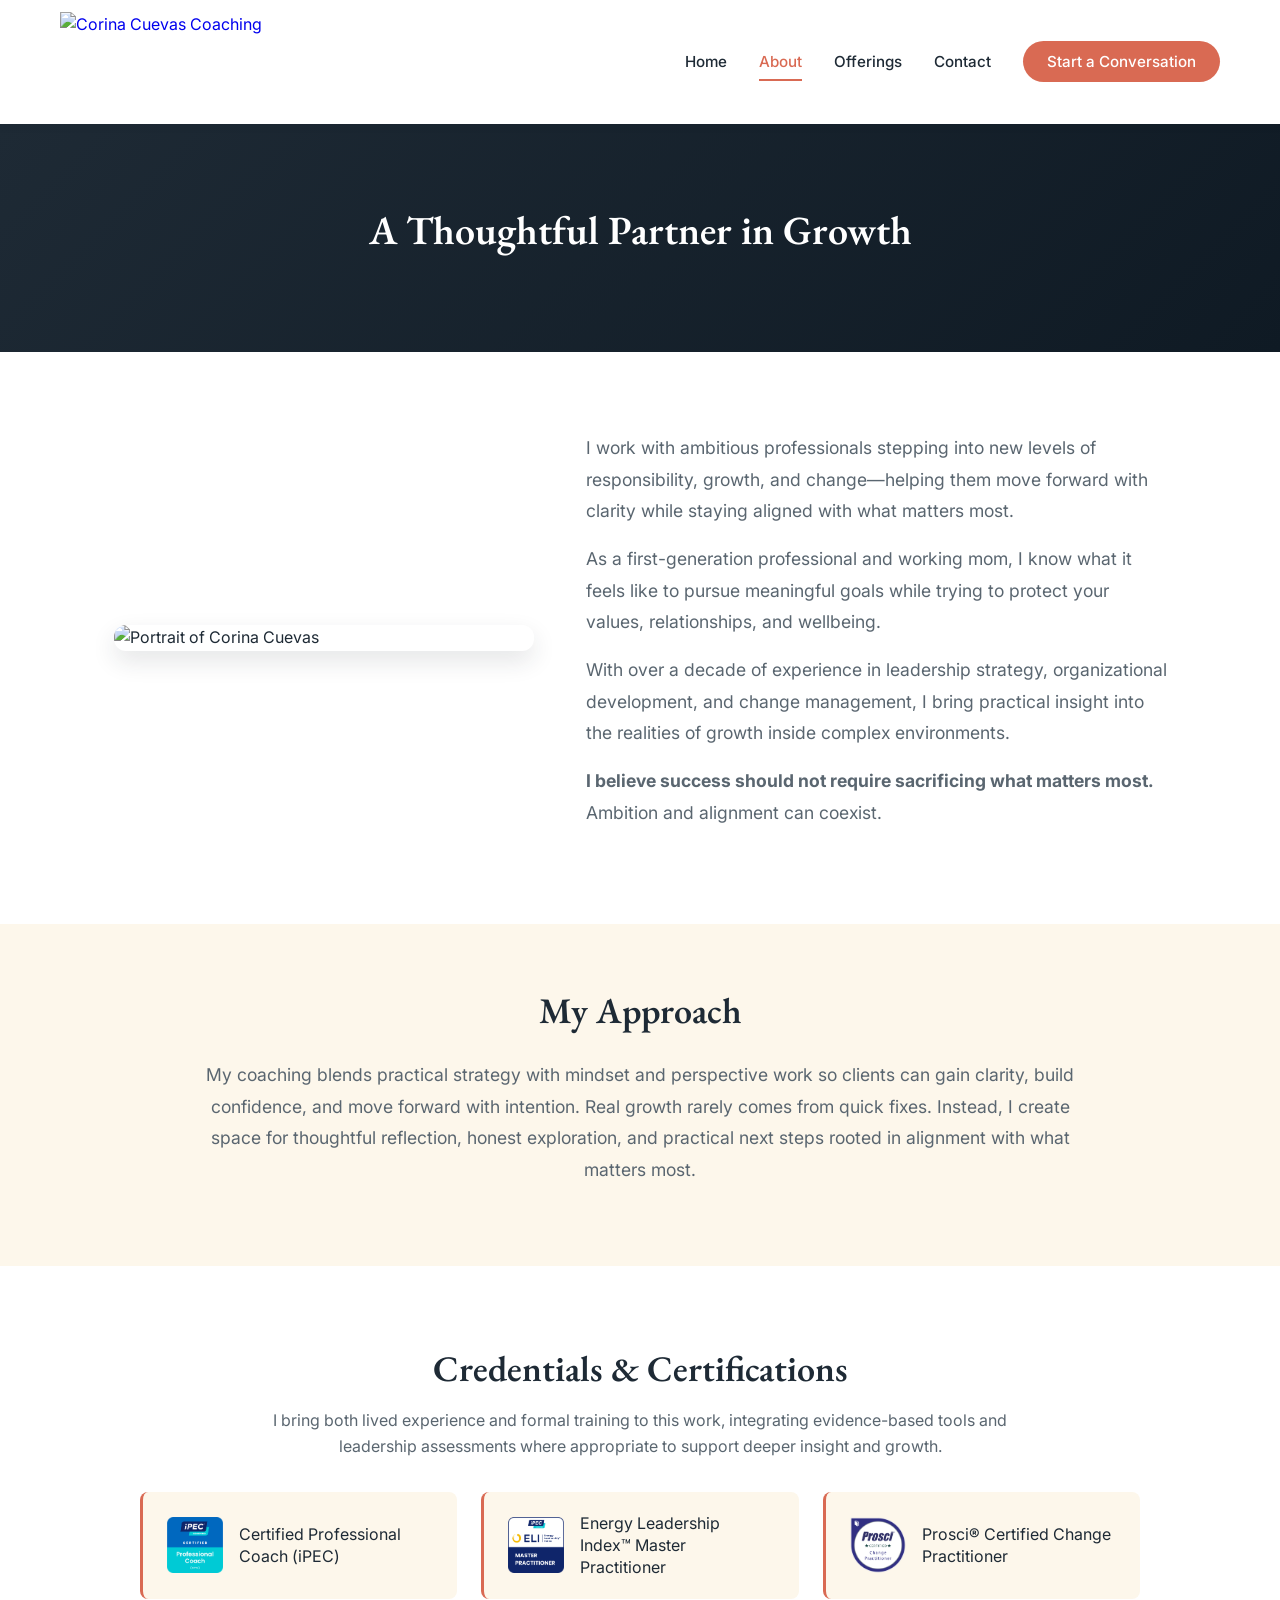
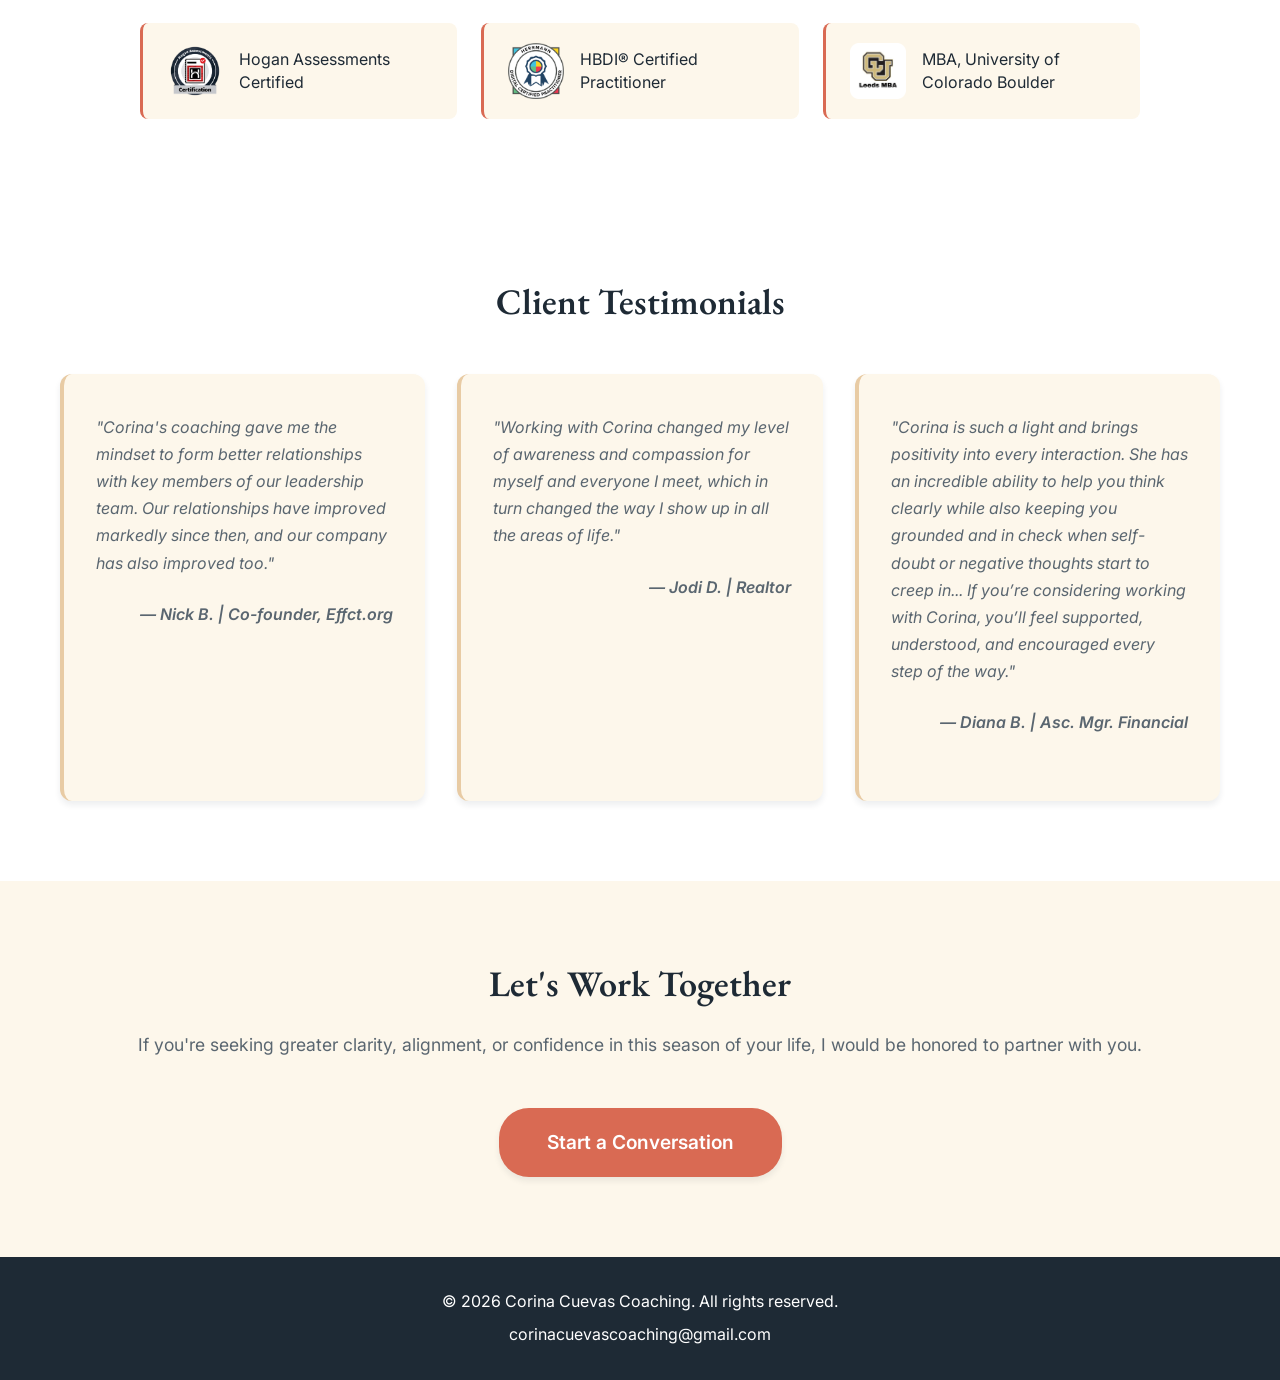
==== commit 8fc45643: "Consolidate coaching approach paragraphs" ====
--- a/about.html
+++ b/about.html
@@ -72,9 +72,7 @@
         <div class="container">
             <div class="approach">
                 <h2>My Approach</h2>
-                <p>My coaching blends practical strategy with mindset and perspective work so clients can gain clarity, build confidence, and move forward with intention.</p>
-
-<p>Real growth rarely comes from quick fixes. Instead, I create space for thoughtful reflection, honest exploration, and practical next steps rooted in alignment with what matters most.</p>
+                <p>My coaching blends practical strategy with mindset and perspective work so clients can gain clarity, build confidence, and move forward with intention. Real growth rarely comes from quick fixes. Instead, I create space for thoughtful reflection, honest exploration, and practical next steps rooted in alignment with what matters most.</p>
             </div>
         </div>
     </section>
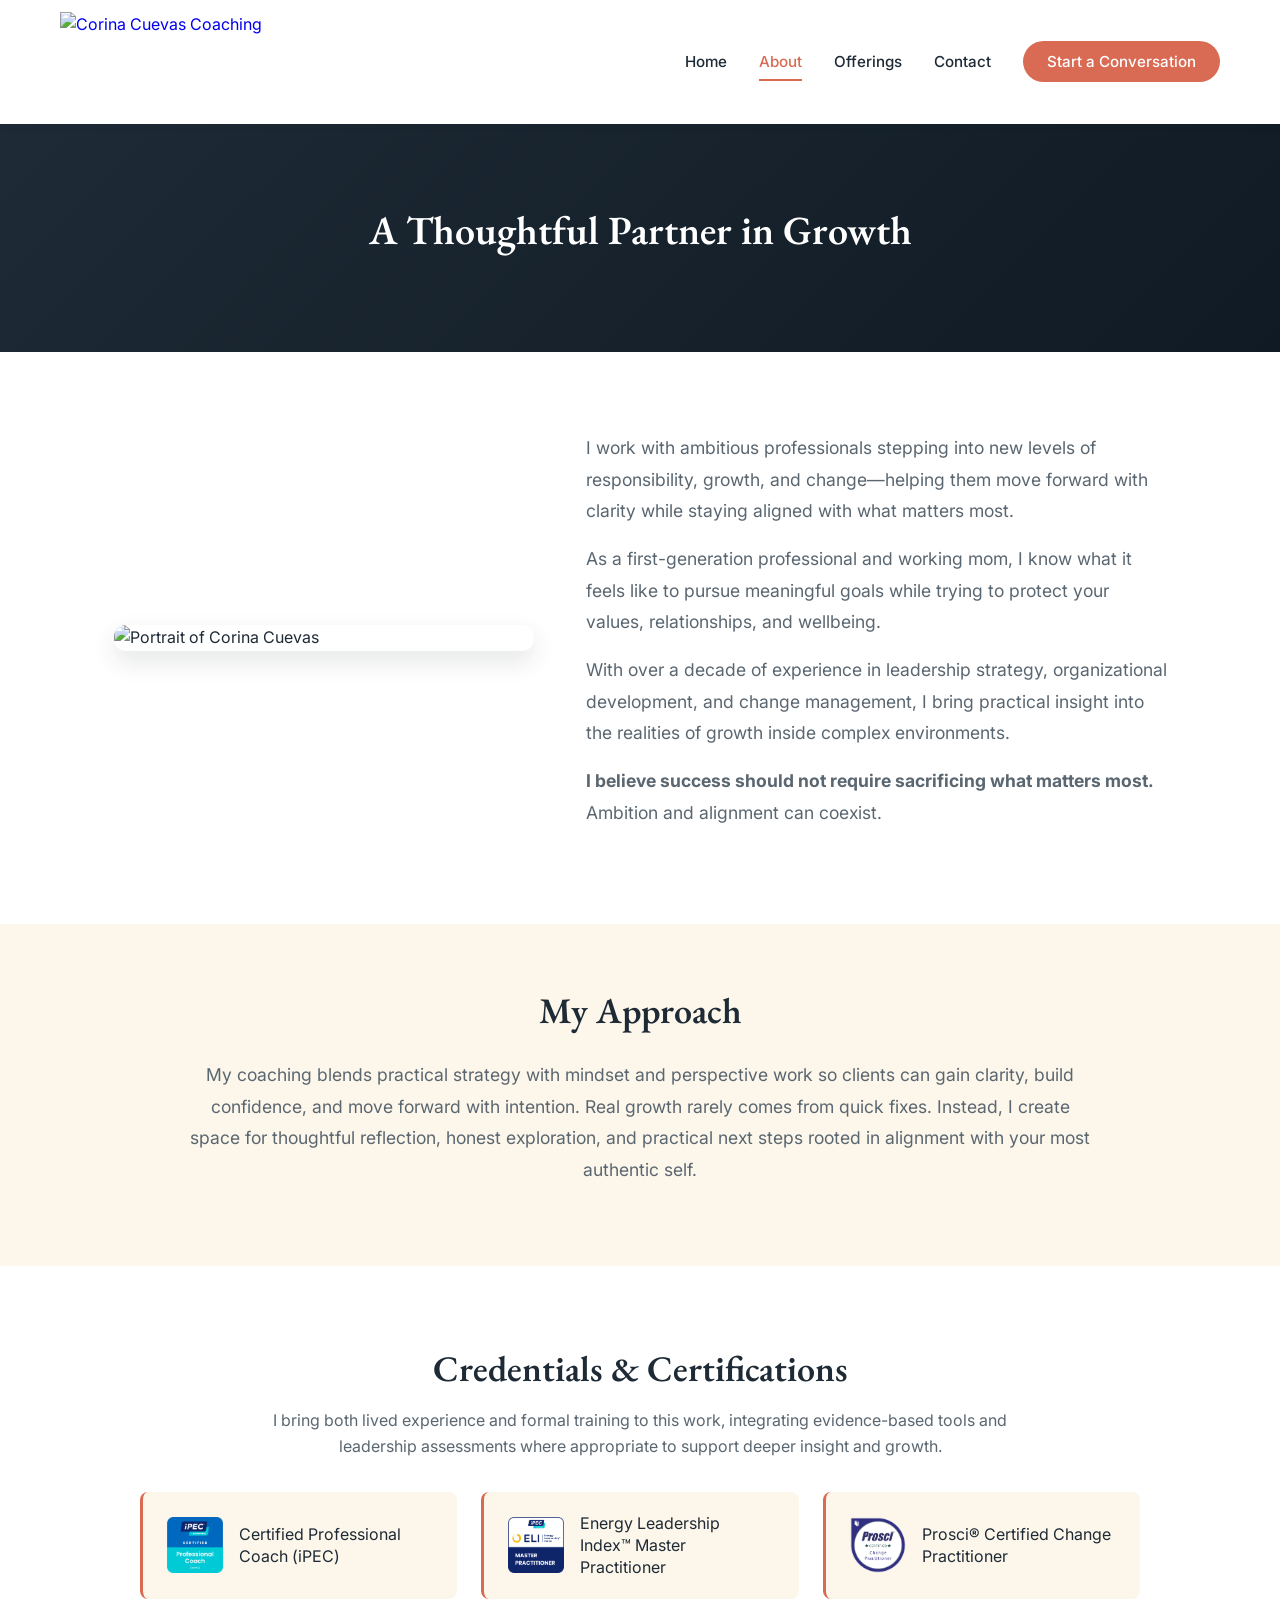
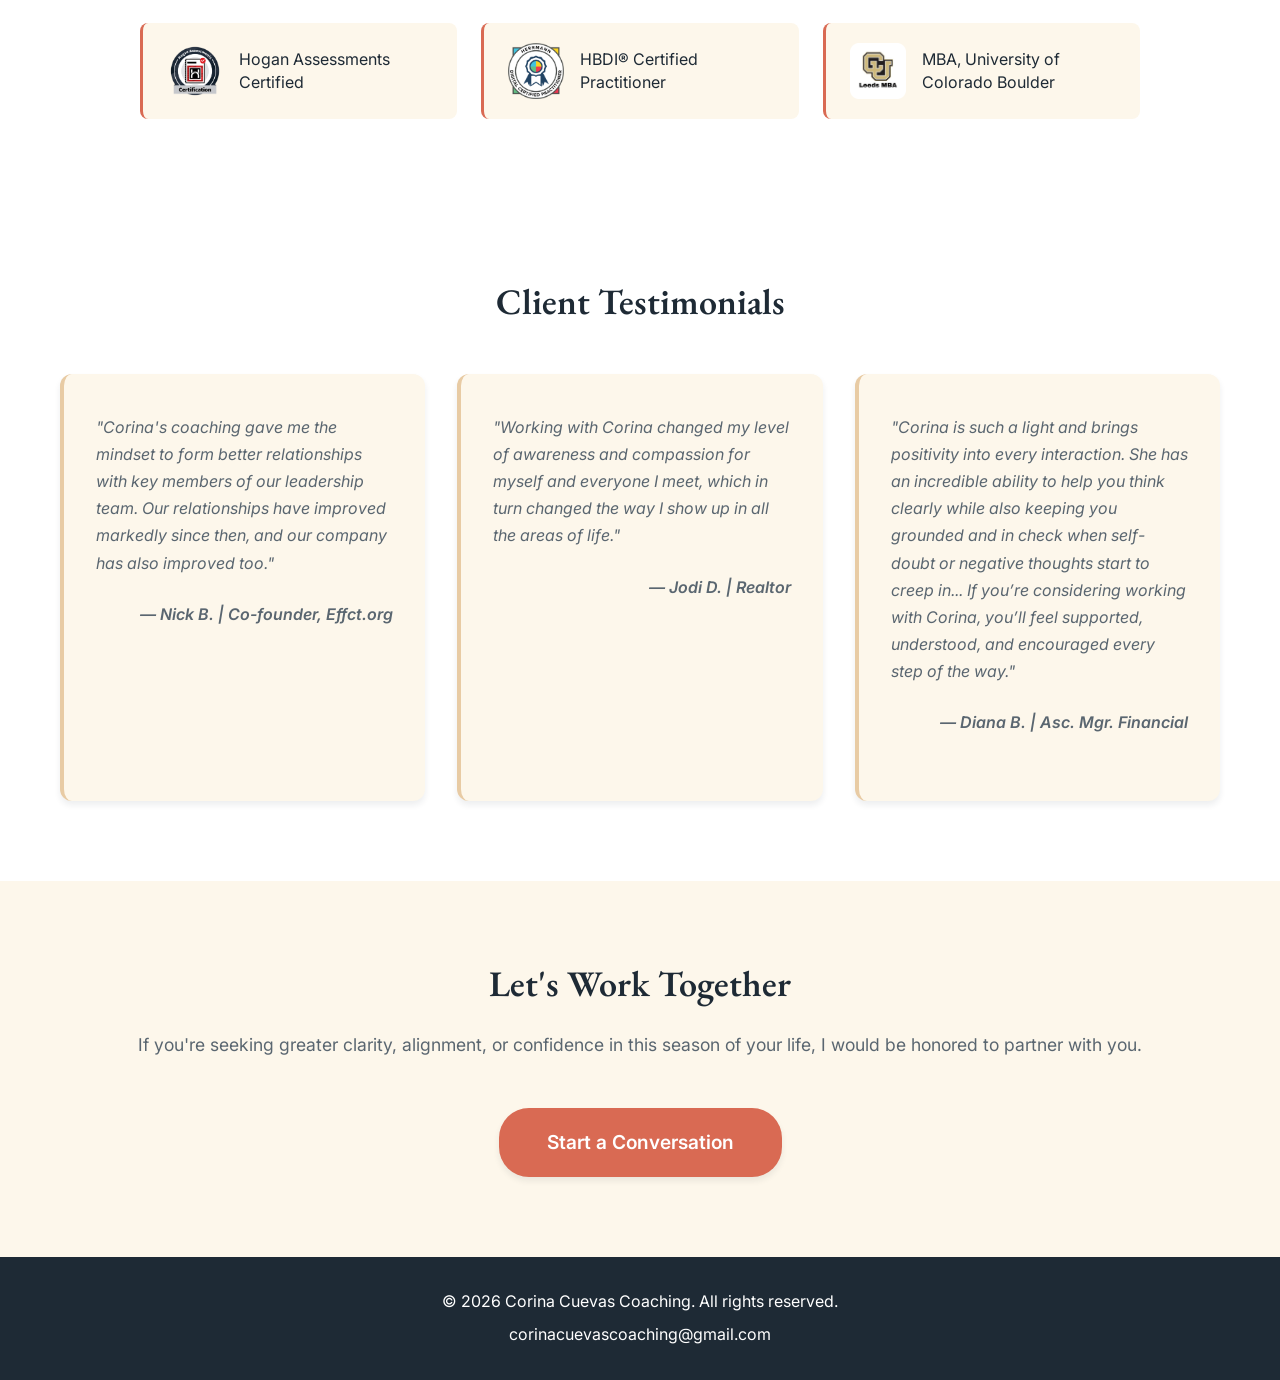
==== commit fbe92f9e: "Update coaching description for personalization" ====
--- a/about.html
+++ b/about.html
@@ -72,7 +72,7 @@
         <div class="container">
             <div class="approach">
                 <h2>My Approach</h2>
-                <p>My coaching blends practical strategy with mindset and perspective work so clients can gain clarity, build confidence, and move forward with intention. Real growth rarely comes from quick fixes. Instead, I create space for thoughtful reflection, honest exploration, and practical next steps rooted in alignment with what matters most.</p>
+                <p>My coaching blends practical strategy with mindset and perspective work so clients can gain clarity, build confidence, and move forward with intention. Real growth rarely comes from quick fixes. Instead, I create space for thoughtful reflection, honest exploration, and practical next steps rooted in alignment with your most authentic self.</p>
             </div>
         </div>
     </section>
--- a/style.css
+++ b/style.css
@@ -1181,3 +1181,49 @@
         text-align: left;
     }
 }
+/* ===== CLIENT GAINS FEATURE SECTION ===== */
+.client-gains-feature {
+    padding: 5rem 2rem !important;
+    background: var(--primary) !important;
+    color: var(--white) !important;
+}
+
+.client-gains-feature h2,
+.client-gains-feature p {
+    color: var(--white) !important;
+}
+
+.gains-feature-inner {
+    display: grid !important;
+    grid-template-columns: 1fr 1.4fr !important;
+    gap: 3rem !important;
+    align-items: center !important;
+}
+
+.eyebrow {
+    color: var(--secondary) !important;
+    font-weight: 700 !important;
+    text-transform: uppercase !important;
+    letter-spacing: 0.08em !important;
+    margin-bottom: 0.75rem !important;
+}
+
+.gains-list {
+    display: grid !important;
+    gap: 1rem !important;
+}
+
+.gains-list div {
+    background: rgba(255, 255, 255, 0.08) !important;
+    border-left: 4px solid var(--accent) !important;
+    padding: 1rem 1.25rem !important;
+    border-radius: 10px !important;
+    color: var(--white) !important;
+}
+h1::after,
+h2::after,
+h3::after,
+.section-title::after {
+  content: none !important;
+  display: none !important;
+}
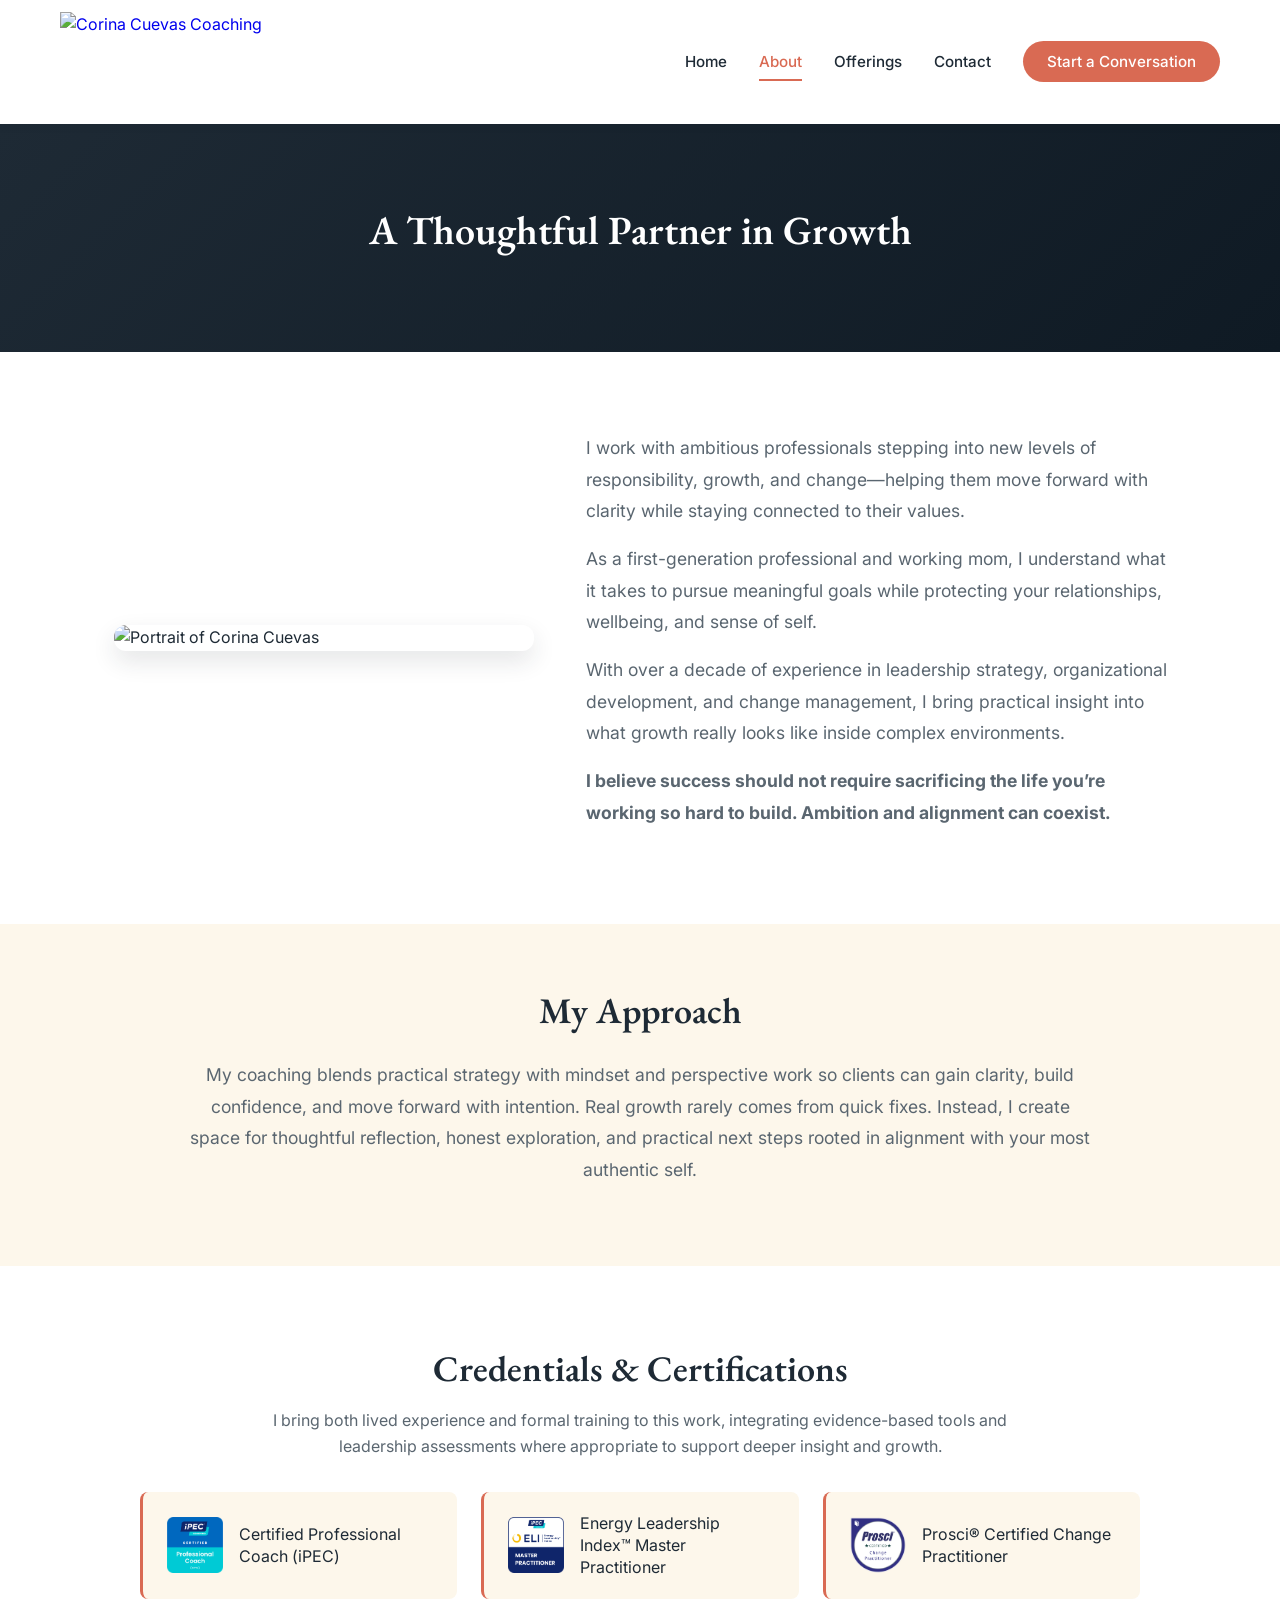
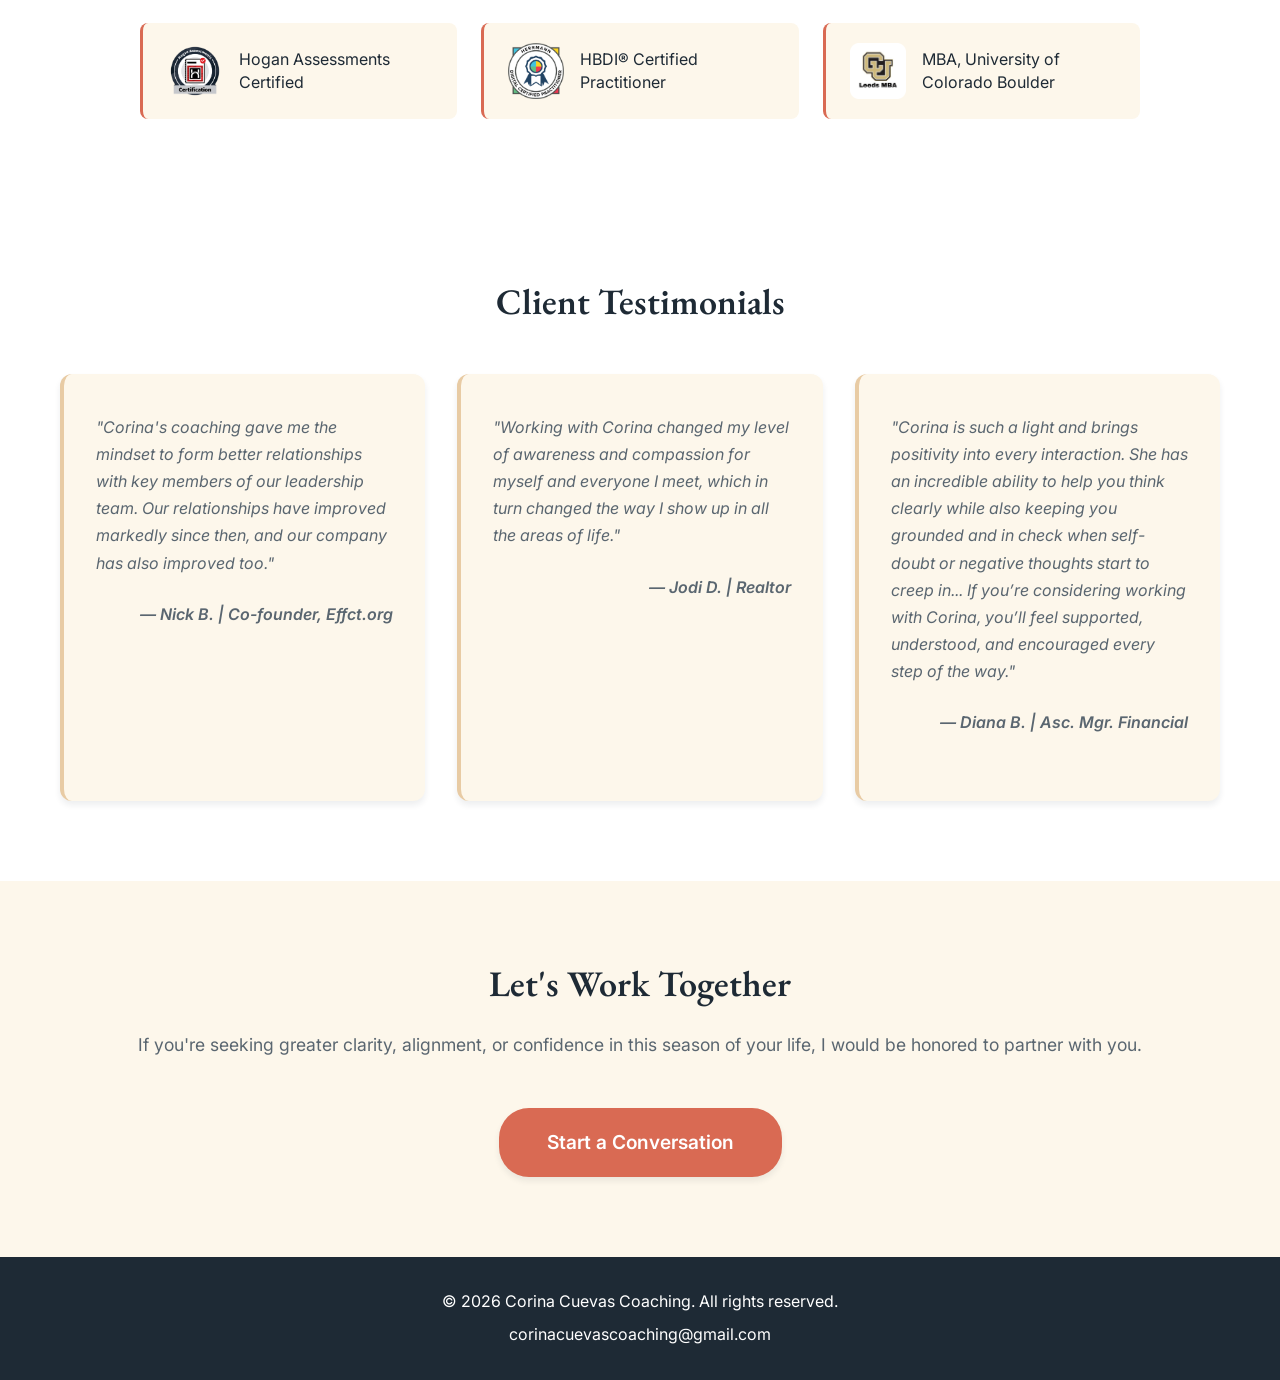
==== commit b55807ad: "Revise about section text for clarity and impact" ====
--- a/about.html
+++ b/about.html
@@ -58,10 +58,10 @@
                 <img src="home_page_photo2.jpeg" alt="Portrait of Corina Cuevas">
             </div>
             <div class="about-text">
-                <p>I work with ambitious professionals stepping into new levels of responsibility, growth, and change—helping them move forward with clarity while staying aligned with what matters most.</p>
-                <p>As a first-generation professional and working mom, I know what it feels like to pursue meaningful goals while trying to protect your values, relationships, and wellbeing.</p>
-                <p>With over a decade of experience in leadership strategy, organizational development, and change management, I bring practical insight into the realities of growth inside complex environments.</p>
-                <p><strong>I believe success should not require sacrificing what matters most.</strong> Ambition and alignment can coexist.</p>
+                <p>I work with ambitious professionals stepping into new levels of responsibility, growth, and change—helping them move forward with clarity while staying connected to their values.</p>
+                <p>As a first-generation professional and working mom, I understand what it takes to pursue meaningful goals while protecting your relationships, wellbeing, and sense of self.</p>
+                <p>With over a decade of experience in leadership strategy, organizational development, and change management, I bring practical insight into what growth really looks like inside complex environments.</p>
+                <p><strong>I believe success should not require sacrificing the life you’re working so hard to build. Ambition and alignment can coexist.</strong></p>
             </div>
         </div>
     </div>
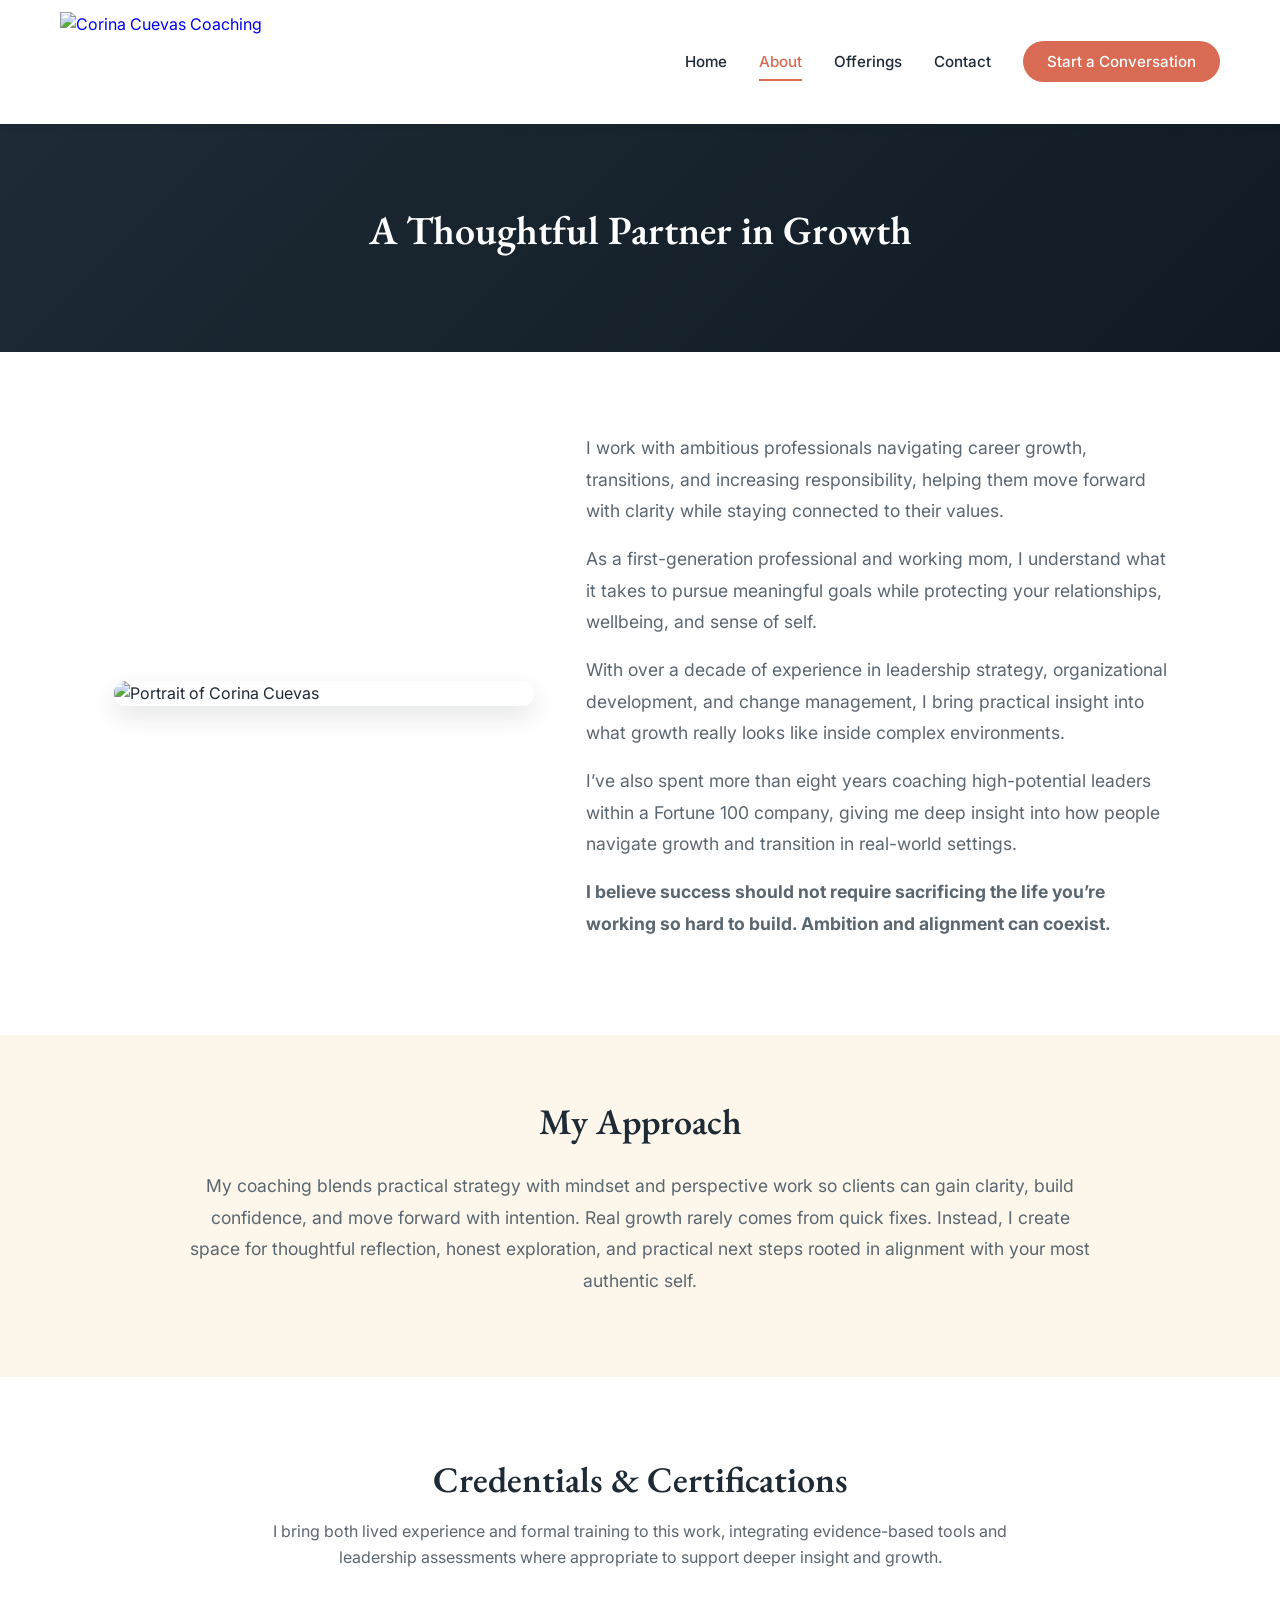
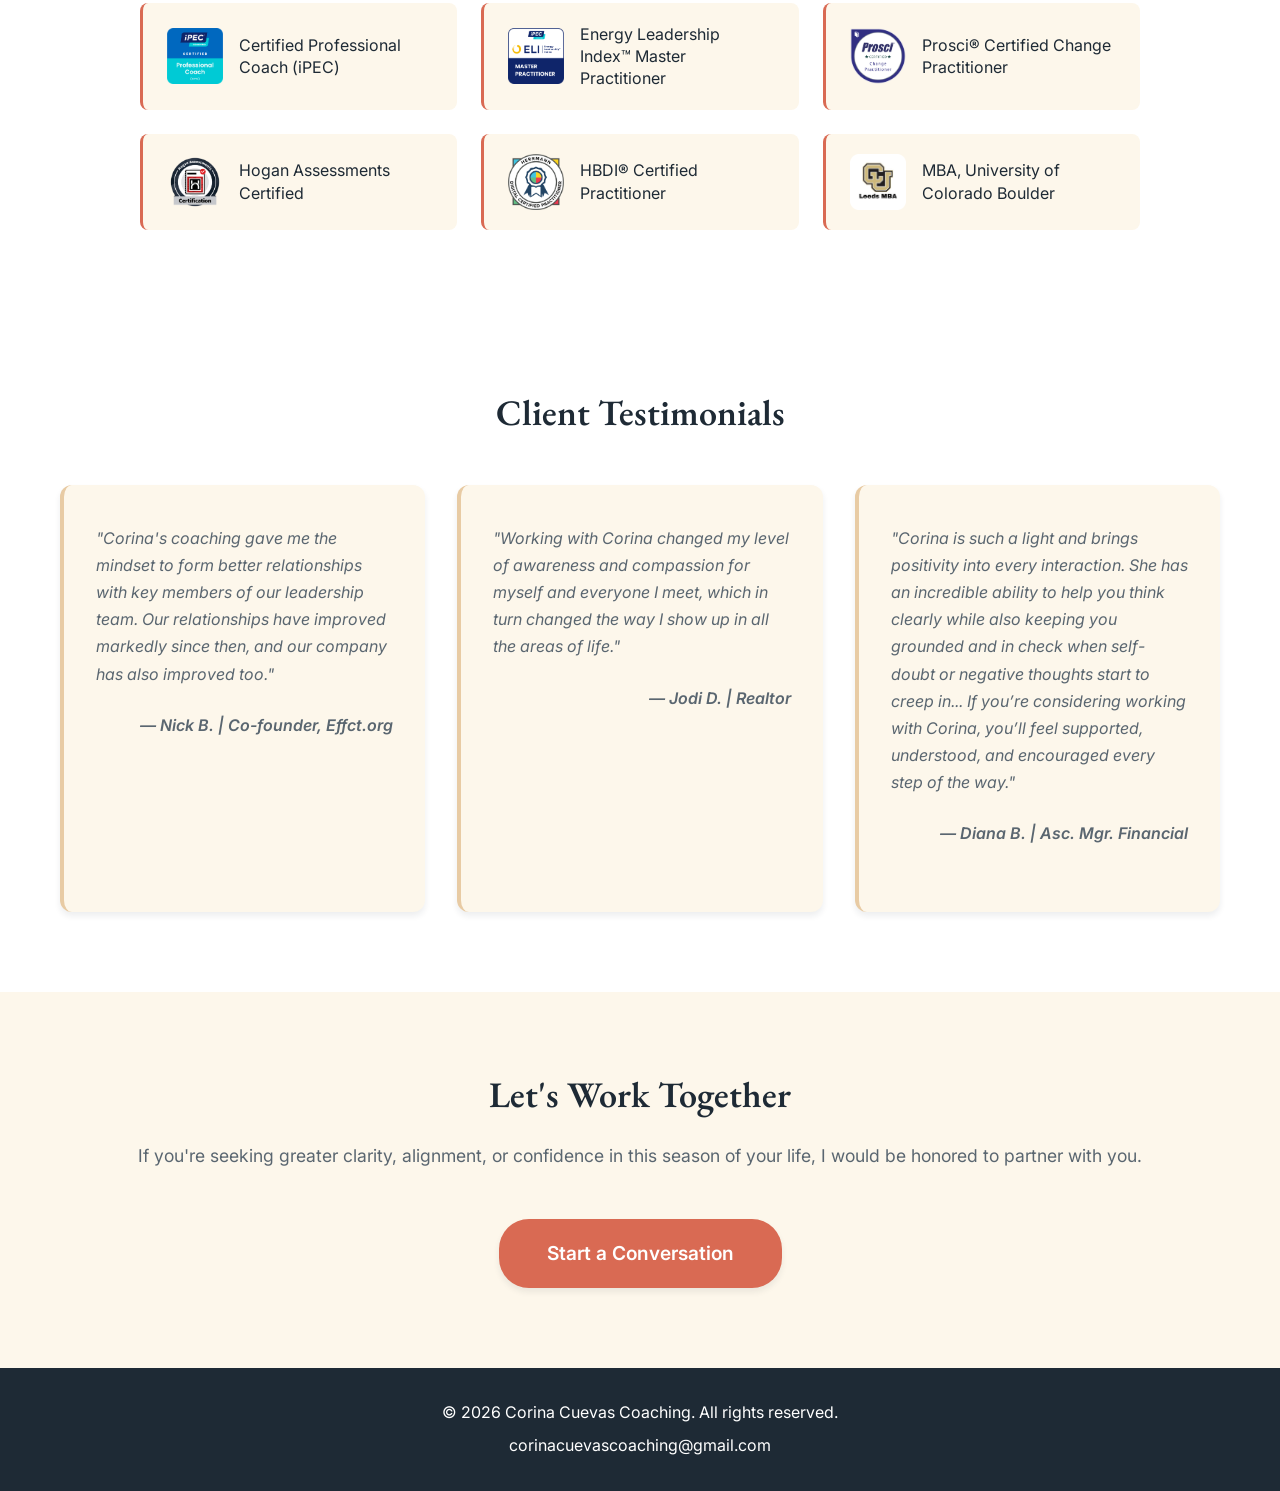
==== commit 97fc3766: "Revise about text for clarity and focus" ====
--- a/about.html
+++ b/about.html
@@ -58,9 +58,10 @@
                 <img src="home_page_photo2.jpeg" alt="Portrait of Corina Cuevas">
             </div>
             <div class="about-text">
-                <p>I work with ambitious professionals stepping into new levels of responsibility, growth, and change—helping them move forward with clarity while staying connected to their values.</p>
+                <p>I work with ambitious professionals navigating career growth, transitions, and increasing responsibility, helping them move forward with clarity while staying connected to their values.</p>
                 <p>As a first-generation professional and working mom, I understand what it takes to pursue meaningful goals while protecting your relationships, wellbeing, and sense of self.</p>
                 <p>With over a decade of experience in leadership strategy, organizational development, and change management, I bring practical insight into what growth really looks like inside complex environments.</p>
+                <p>I’ve also spent more than eight years coaching high-potential leaders within a Fortune 100 company, giving me deep insight into how people navigate growth and transition in real-world settings.</p>
                 <p><strong>I believe success should not require sacrificing the life you’re working so hard to build. Ambition and alignment can coexist.</strong></p>
             </div>
         </div>
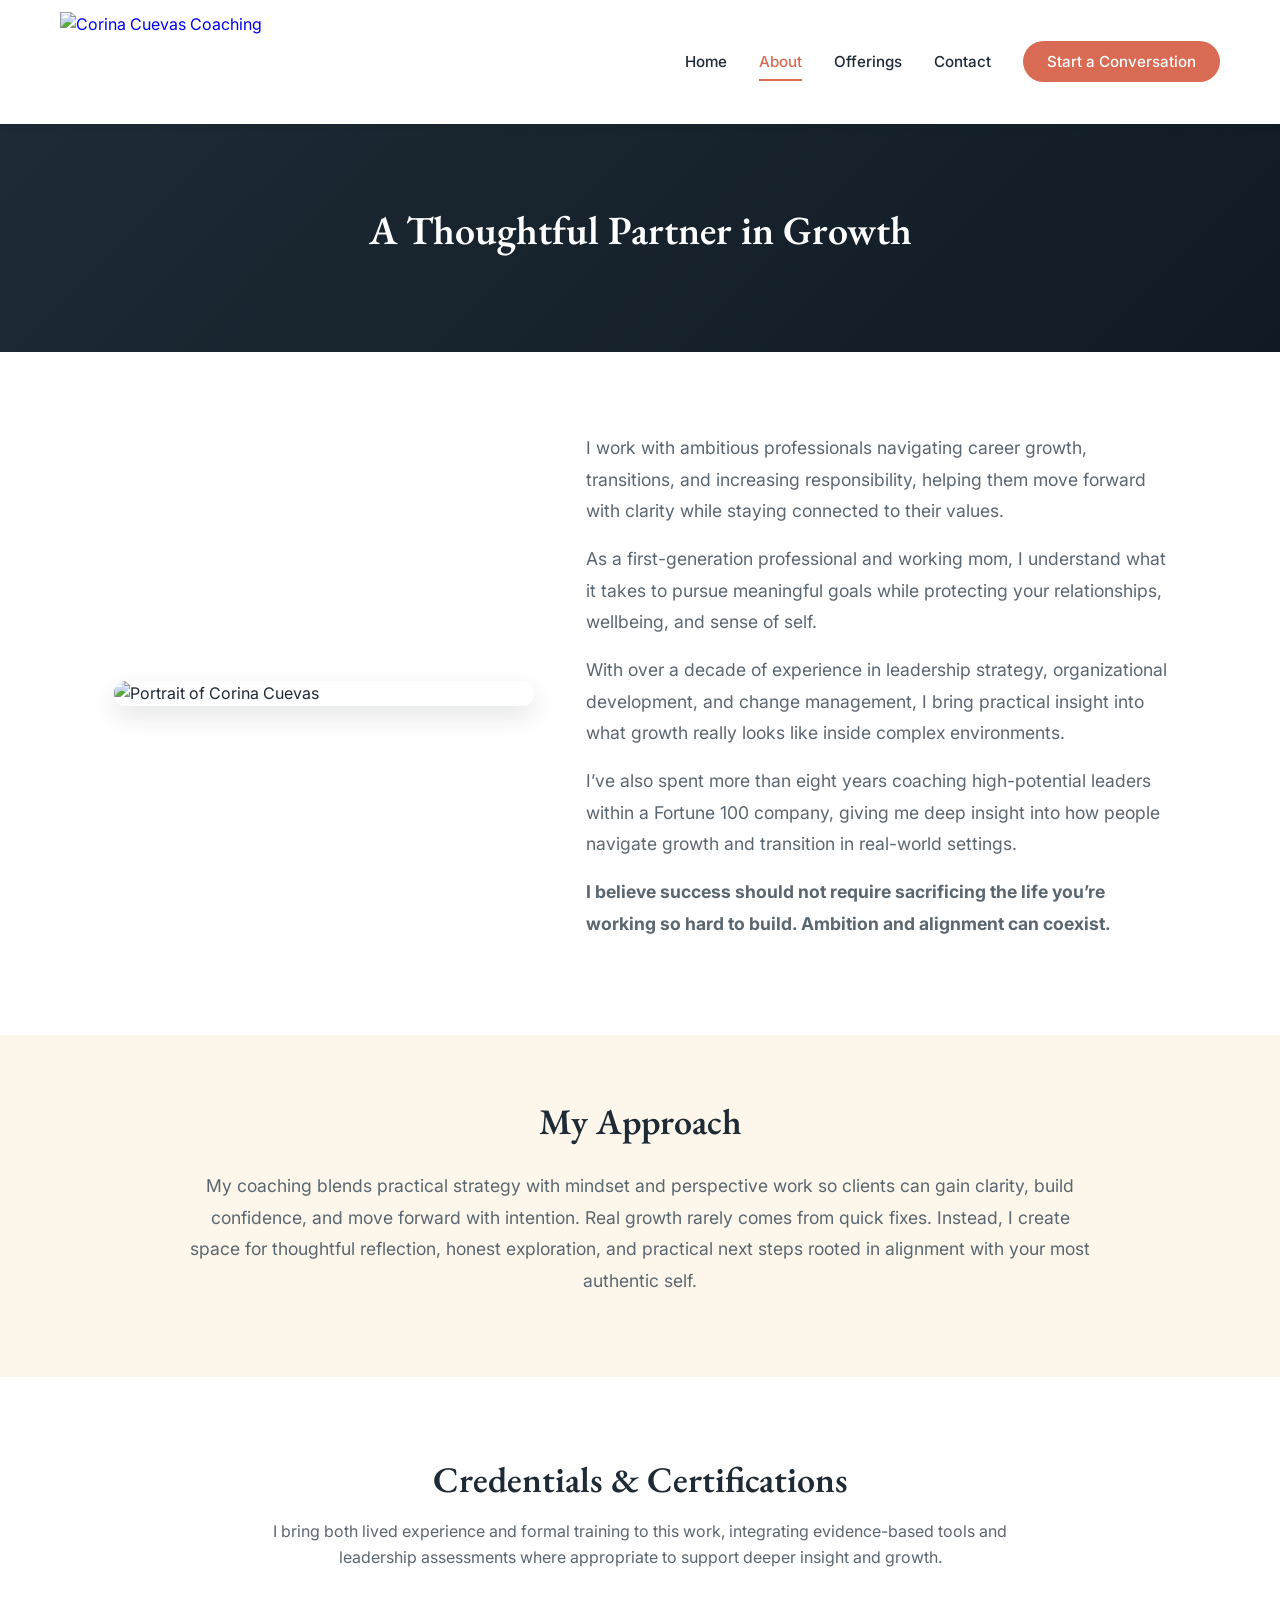
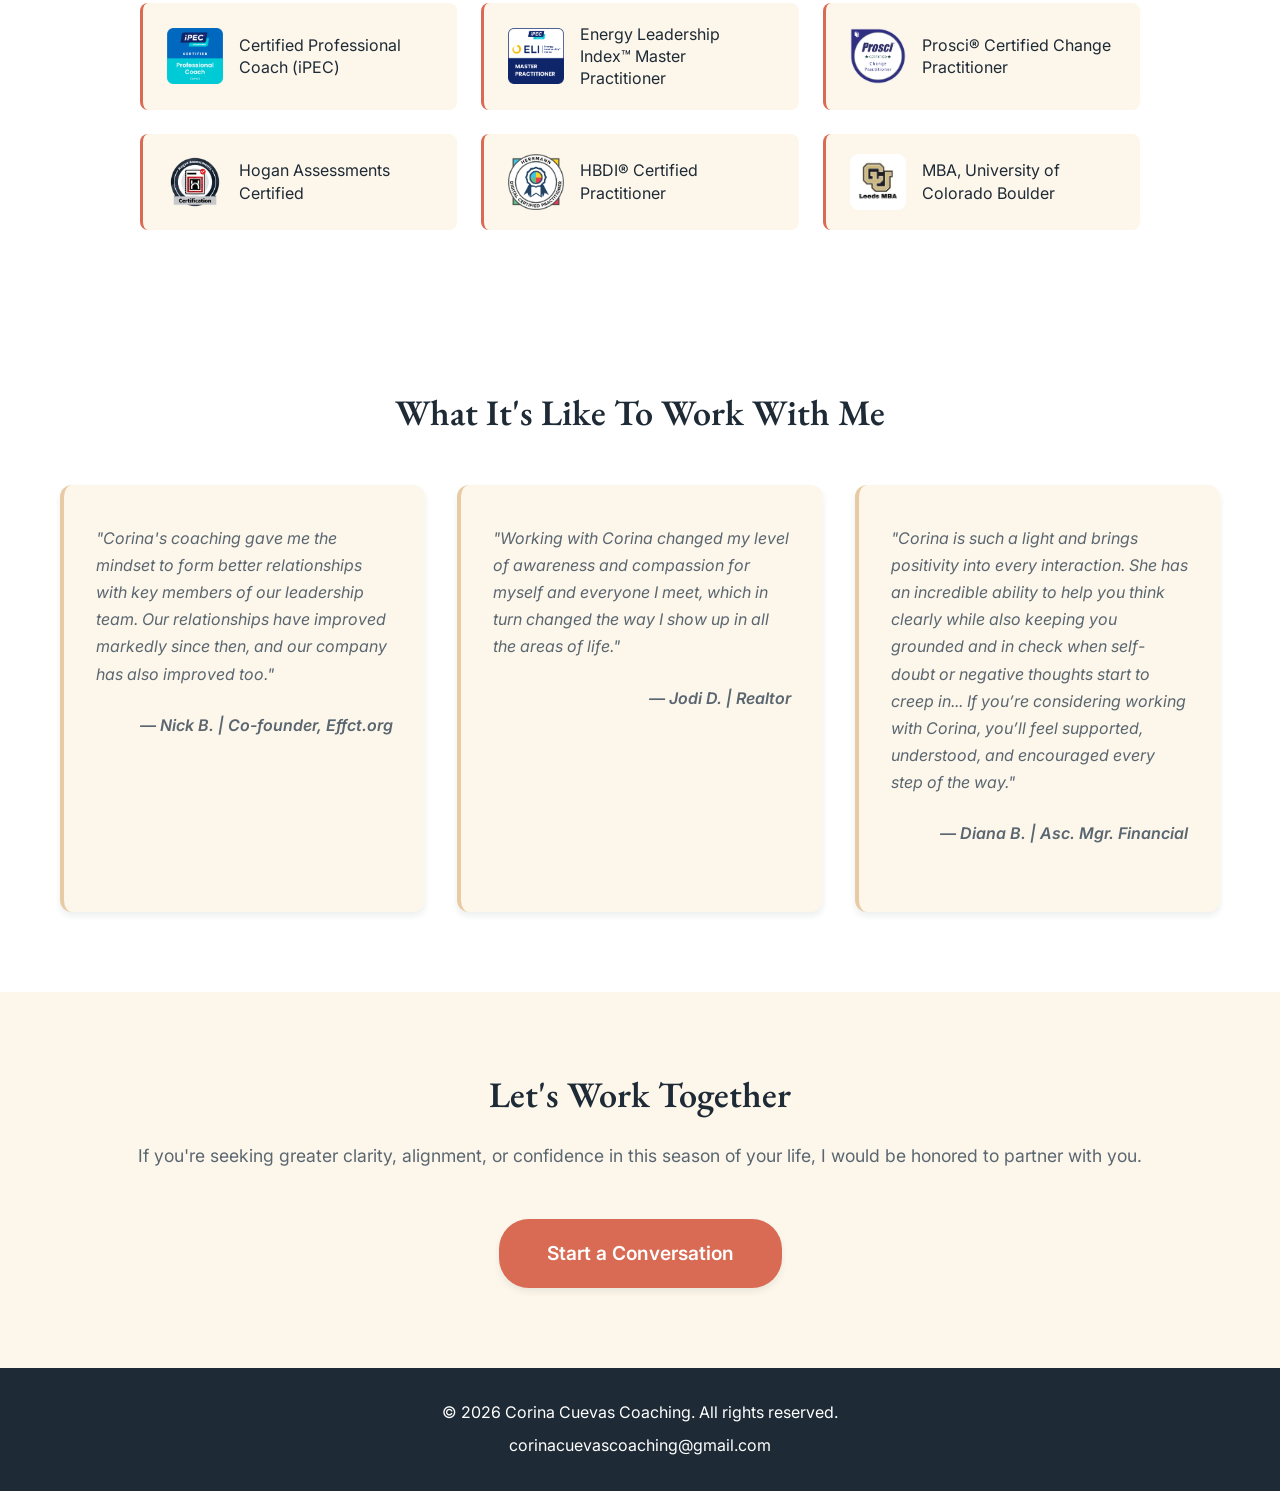
==== commit 402a7527: "Update testimonial section heading" ====
--- a/about.html
+++ b/about.html
@@ -115,7 +115,7 @@
 
     <section id="testimonials" class="testimonials">
         <div class="container">
-            <h2>Client Testimonials</h2>
+            <h2>What It's Like To Work With Me</h2>
             <div class="testimonial-grid">
                 <div class="testimonial">
                     <p>"Corina's coaching gave me the mindset to form better relationships with key members of our leadership team. Our relationships have improved markedly since then, and our company has also improved too."</p>
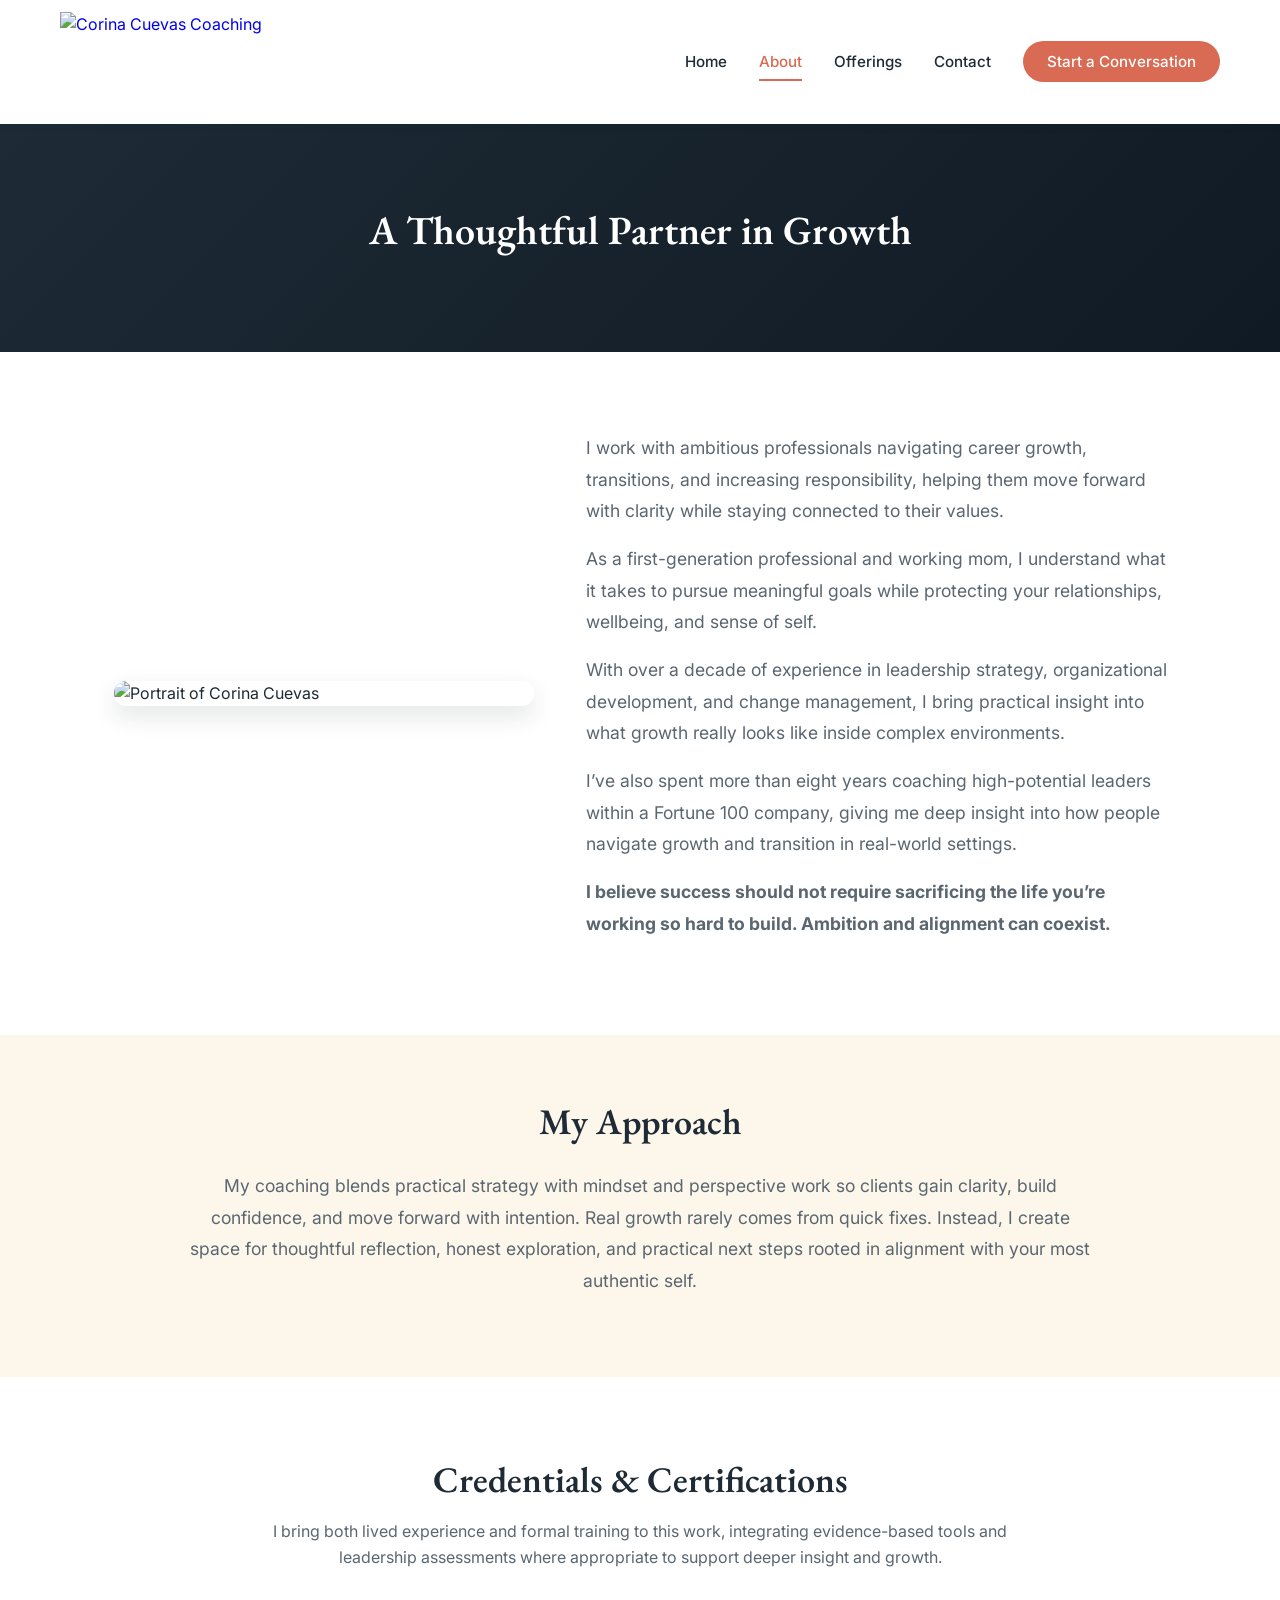
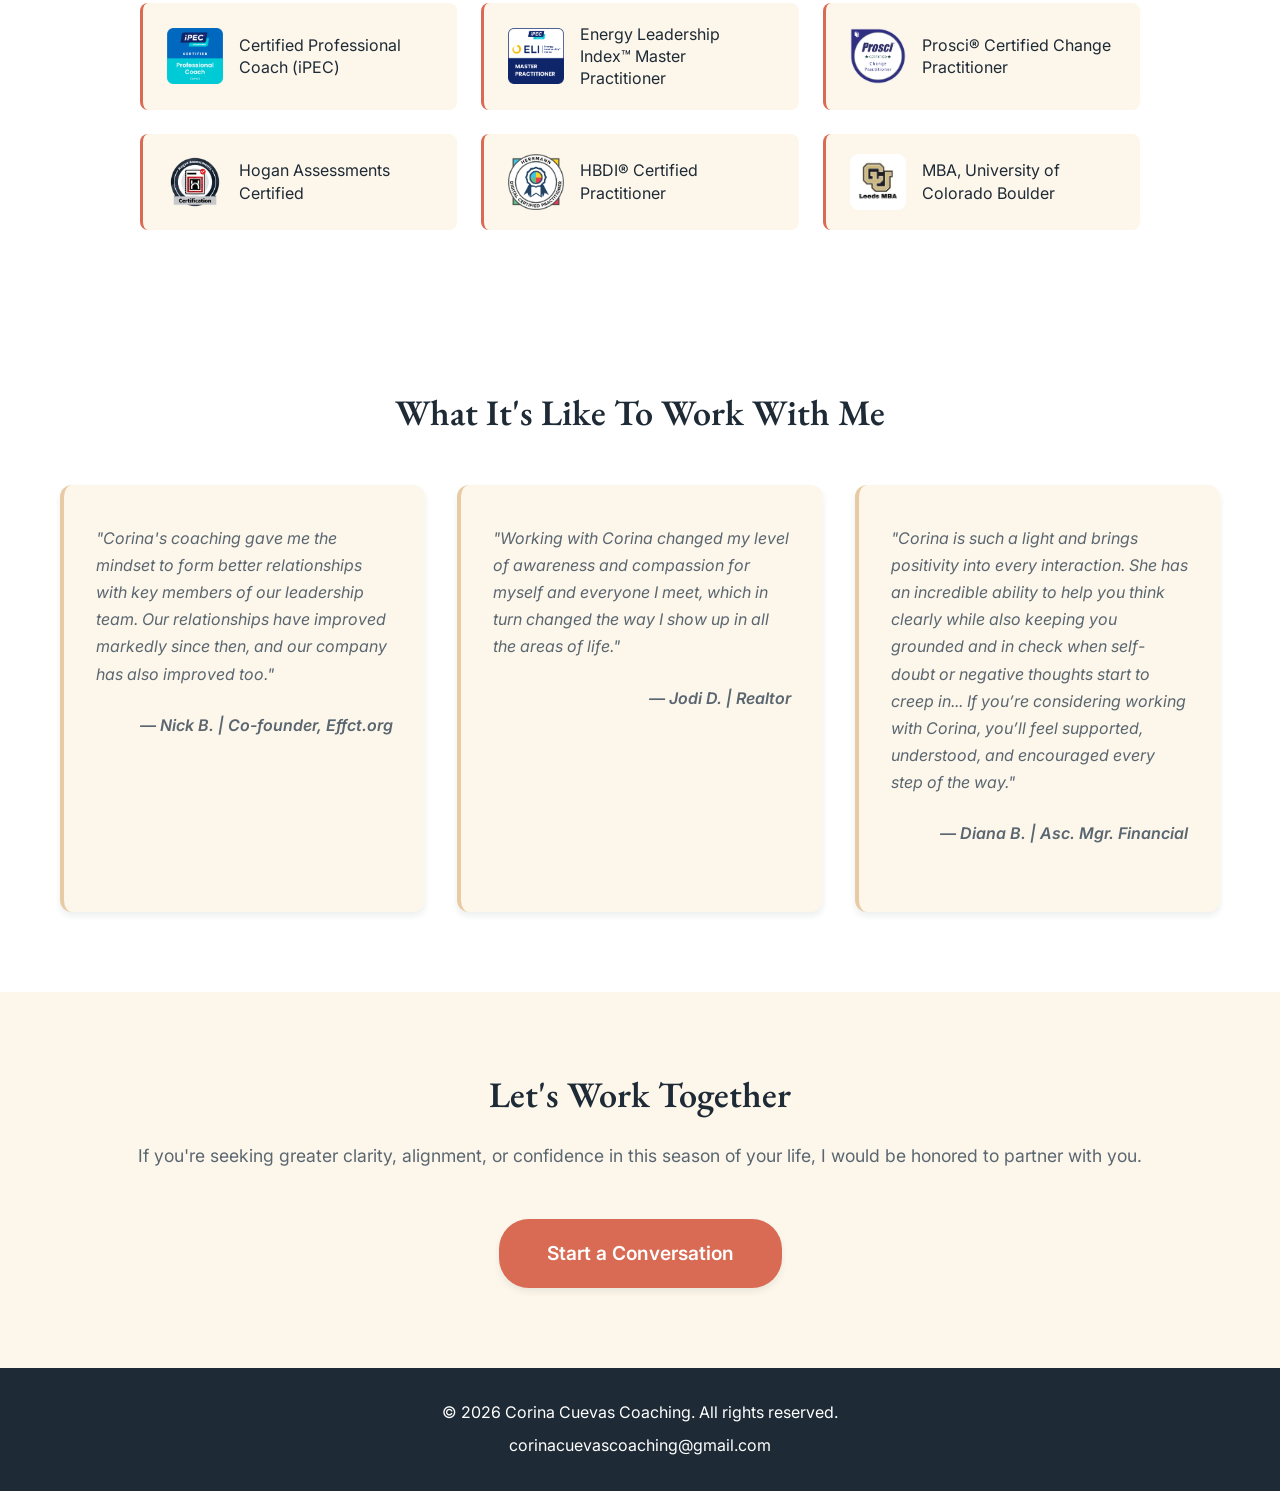
==== commit e3f7c8ce: "Remove redundant 'can' from coaching description" ====
--- a/about.html
+++ b/about.html
@@ -73,7 +73,7 @@
         <div class="container">
             <div class="approach">
                 <h2>My Approach</h2>
-                <p>My coaching blends practical strategy with mindset and perspective work so clients can gain clarity, build confidence, and move forward with intention. Real growth rarely comes from quick fixes. Instead, I create space for thoughtful reflection, honest exploration, and practical next steps rooted in alignment with your most authentic self.</p>
+                <p>My coaching blends practical strategy with mindset and perspective work so clients gain clarity, build confidence, and move forward with intention. Real growth rarely comes from quick fixes. Instead, I create space for thoughtful reflection, honest exploration, and practical next steps rooted in alignment with your most authentic self.</p>
             </div>
         </div>
     </section>
